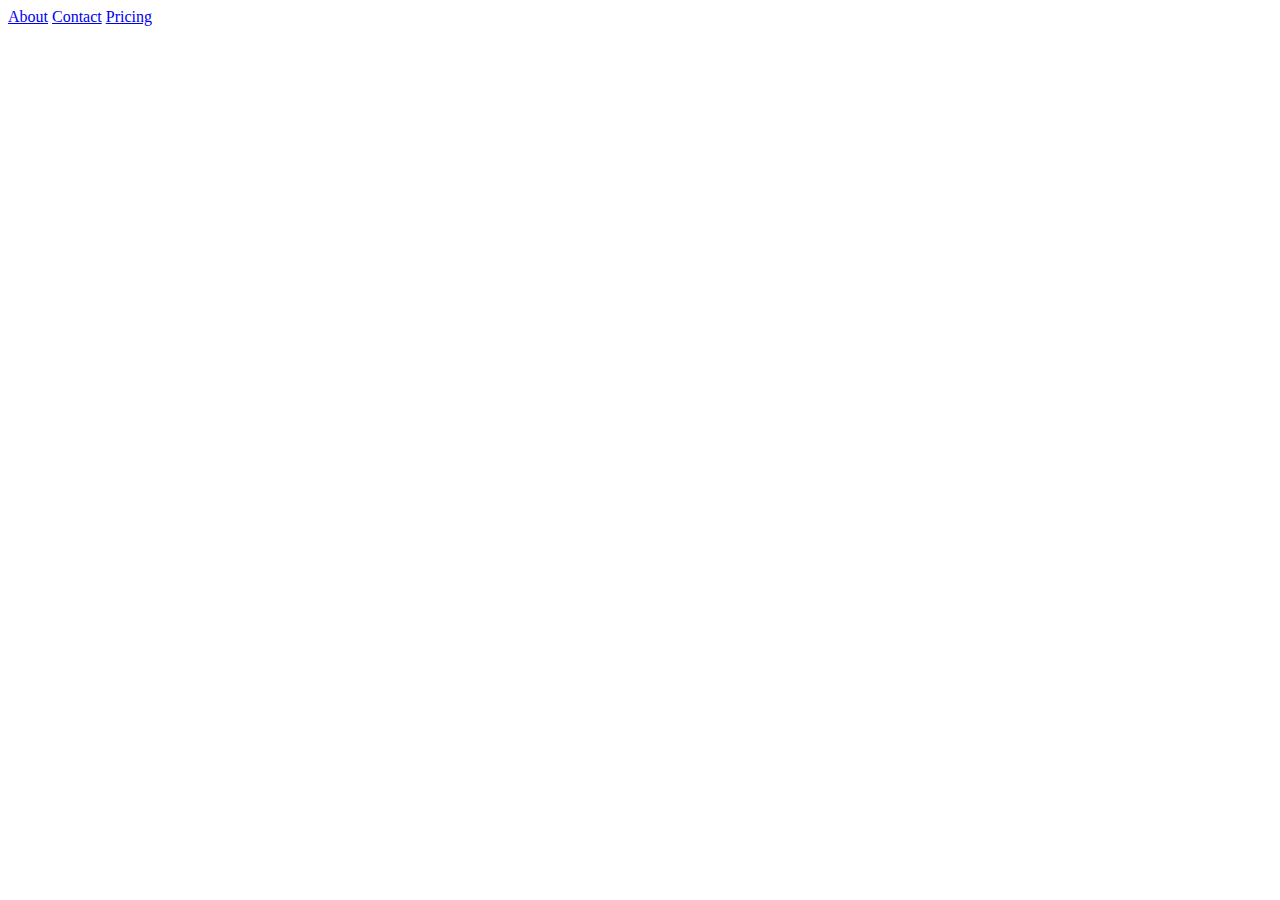
==== index.html @ e36d7841 "Create index.html" ====
<!DOCTYPE html>
<html lang="en">
<head>
</head>
<body>
  <nav>
    <a href="starter-code/about.html" >About</a>
    <a href="starter-code/contact.html" >Contact</a>
    <a href="starter-code/pricing.html" >Pricing</a>
   
  </nav>
  </body></html>
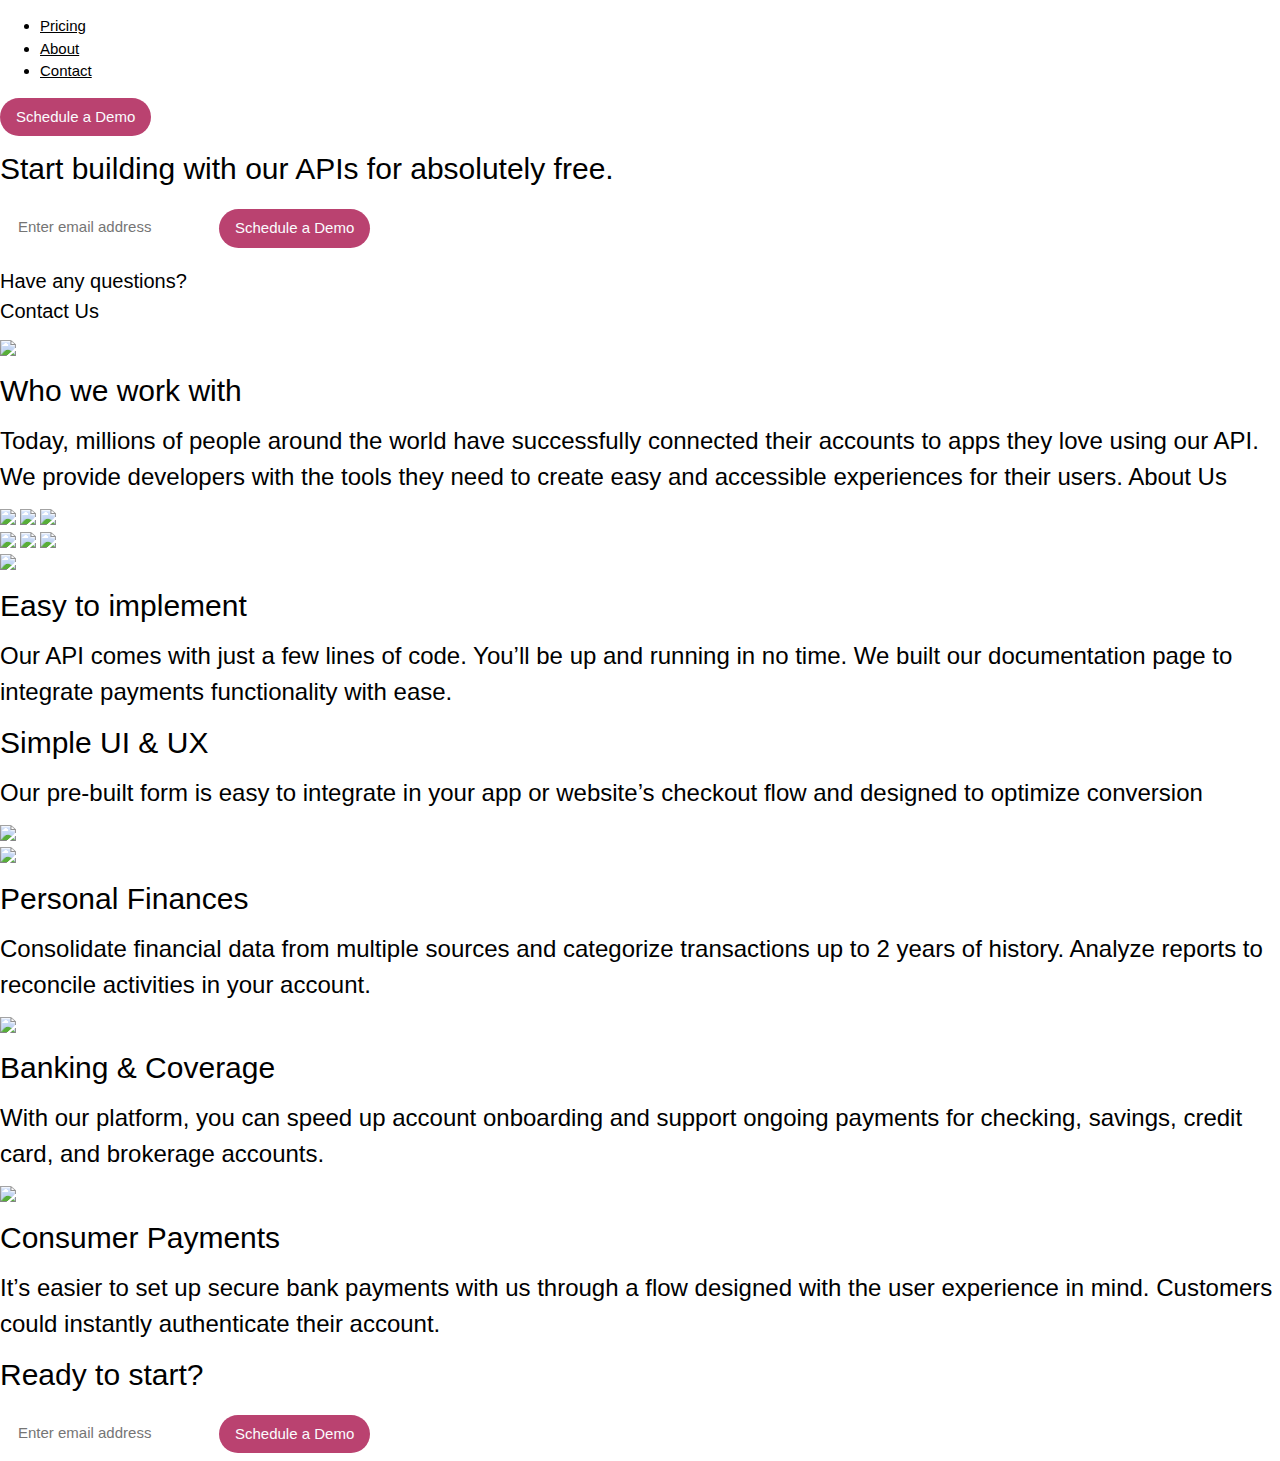
==== commit 3f63e62e: "Add files via upload" ====
--- a/index.html
+++ b/index.html
@@ -1,12 +1,417 @@
 <!DOCTYPE html>
 <html lang="en">
-<head>
-</head>
-<body>
-  <nav>
-    <a href="starter-code/about.html" >About</a>
-    <a href="starter-code/contact.html" >Contact</a>
-    <a href="starter-code/pricing.html" >Pricing</a>
-   
-  </nav>
-  </body></html>
+  <head>
+    <meta charset="UTF-8" />
+    <meta name="viewport" content="width=device-width, initial-scale=1.0" />
+
+    <link
+      rel="icon"
+      type="image/png"
+      sizes="32x32"
+      href="./assets/favicon-32x32.png"
+    />
+    <link rel="stylesheet" href="./starter-code/css/hompage/style.css" />
+    <link href="https://fonts.googleapis.com/css2?family=Public+Sans&display=swap" rel="stylesheet">
+    <link href="https://fonts.googleapis.com/css2?family=DM+Serif+Display&display=swap" rel="stylesheet">
+    <link href="https://www.w3schools.com/w3css/4/w3.css" rel="stylesheet"> 
+    <title>Frontend Mentor | PayAPI Website Challenge</title>
+  </head>
+
+  <body>
+    <header>
+      <div class="content">
+        <div class="logo">
+          <nav class="desktop logo">
+            <ul>
+             
+              <li><a href="./starter-code/pricing.html"> Pricing </a></li>
+              <li><a href="./starter-code/about.html"> About </a></li>
+              <li><a href="./starter-code/contact.html"> Contact </a></li>
+            </ul>
+          </nav>
+          <!--
+          <nav class="mobile">
+            <ul>
+              <li><img src="./assets/shared/desktop/logo.svg" alt="" /></li>
+              <li><a href="#"> Pricing </a></li>
+              <li><a href="#"> About </a></li>
+              <li><a href="#"> Contact </a></li>
+            </ul>
+          </nav>  -->
+        </div>
+
+        <div class="w3-cell">
+          <button  class="w3-btn w3-round-xxlarge pricing-schedule-button" type="submit">
+            Schedule a Demo</button></div>
+      </div>
+    </header>
+
+    <div class="main-content">
+      <!-- Start -->
+      <div id="start">
+        <div class="feature">
+          <div class="left">
+            <div class="content">
+              
+              <h2>Start building with our APIs for absolutely free.</h2>
+
+
+              <head>
+                <link href="https://www.w3schools.com/w3css/4/w3.css" rel="stylesheet"> 
+                <style>
+            .pricing-schedule-input{
+              border-style: none;
+              
+            }
+            .pricing-schedule-form{
+              background-color: #fff;
+              width: fit-content;
+            }
+            .pricing-schedule-button{
+             background-color: #ba4270;
+             color:#fbfcfe
+            }
+                </style> 
+            </head>
+            <div class="w3-container  w3-padding">
+                <form onsubmit="event.preventDefault()" class="pricing-schedule-form  w3-cell-row w3-round-xxlarge">
+                  <div class="w3-cell">
+               <input class="w3-round-xxlarge pricing-schedule-input" 
+               placeholder="Enter email address" required> </div>
+               <div class="w3-cell">
+               <button  class="w3-btn w3-round-xxlarge pricing-schedule-button" type="submit">
+                 Schedule a Demo</button></div>
+              </form>
+            </div>
+              
+
+             
+
+              <h3> 
+              </h3>
+              <h4>Have any questions? <br> Contact Us</h4>
+            </div>
+          </div>
+        </div>
+
+        <div class="feature">
+          <div class="center">
+          
+            <div class="image-container">
+              <img  src="./assets/home/desktop/illustration-phone-mockup.svg"
+              />
+            </div>
+         
+          </div>
+        </div>
+      </div>
+
+
+
+      <!-- Companies Section -->
+      <div id="companies">
+        <div class="company left">
+          <div class="text-container">
+          <h2>Who we work with</h2>
+          <h3>
+            Today, millions of people around the world have successfully
+            connected their accounts to apps they love using our API. We provide
+            developers with the tools they need to create easy and accessible
+            experiences for their users. About Us
+          </h3>
+        </div>
+        </div>
+
+      
+
+          <div class="company center">
+            <div class="image-container"></div>
+
+            <div class="group">
+            <img src="./assets/shared/desktop/tesla.svg" />
+            <img src="./assets/shared/desktop/microsoft.svg" />
+            <img src="./assets/shared/desktop/hewlett-packard.svg" />
+          </div>
+            <div class="group">
+            <img src="./assets/shared/desktop/oracle.svg" />
+            <img src="./assets/shared/desktop/google.svg" />
+            <img src="./assets/shared/desktop/nvidia.svg" />
+          </div>
+          </div>
+          </div>
+
+
+        </div>
+      </div>   
+
+      <!-- Implement -->
+      <div id="implement">
+        <div class="section">
+          <div class="image-container">
+            <div class="center">
+              <img src="./assets/home/desktop/illustration-easy-to-implement.svg"
+              />
+            </div>
+          </div>
+        </div>
+
+        <div class="section">
+          <div class="left">
+           
+              <h2>Easy to implement</h2>
+              <h3>
+                Our API comes with just a few lines of code. You’ll be up and
+                running in no time. We built our documentation page to integrate
+                payments functionality with ease.
+              </h3>
+            
+          </div>
+        </div>
+      </div>
+
+      <!-- UI and UX -->
+      <div id="userInterface">
+        <div class="sections">
+          
+            <div class="text left">
+              <h2>Simple UI & UX</h2>
+              <h3>
+                Our pre-built form is easy to integrate in your app or website’s
+                checkout flow and designed to optimize conversion
+              </h3>
+            
+          </div>
+        </div>
+
+        <div class="sections">
+          <div class="image-container">
+            <div class="center">
+              <img
+                
+                src="./assets/home/desktop/illustration-simple-ui.svg"
+              />
+            </div>
+          </div>
+        </div>
+      </div>
+
+      <!-- Cards -->
+      <div id="cards">
+        <div class="card">
+          <div class="center">
+            <div class="image-container">
+              <img src="./assets/home/desktop/icon-personal-finances.svg" />
+            </div>
+            <div class="content">
+              <h2>Personal Finances</h2>
+              <h3>
+                Consolidate financial data from multiple sources and categorize
+                transactions up to 2 years of history. Analyze reports to
+                reconcile activities in your account.
+              </h3>
+            </div>
+          </div>
+        </div>
+
+        <div class="card">
+          <div class="center">
+            <div class="image-container">
+              <img src="./assets/home/desktop/icon-banking-and-coverage.svg" />
+            </div>
+            <div class="content">
+              <h2>Banking & Coverage</h2>
+              <h3>
+                With our platform, you can speed up account onboarding and
+                support ongoing payments for checking, savings, credit card, and
+                brokerage accounts.
+              </h3>
+            </div>
+          </div>
+        </div>
+
+        <div class="card">
+          <div class="center">
+            <div class="image-container">
+              <img src="./assets/home/desktop/icon-consumer-payments.svg" />
+            </div>
+          </div>
+          <div class="content">
+            <h2>Consumer Payments</h2>
+            <h3>
+              It’s easier to set up secure bank payments with us through a flow
+              designed with the user experience in mind. Customers could
+              instantly authenticate their account.
+            </h3>
+          </div>
+        </div>
+      </div>
+<!-- Ready to Start -->
+      <div id="ready">
+        <div class="cardss">
+          <div class="center">
+            <div class="content">
+              <h2>Ready to start?</h2>
+            </div>
+          </div>
+        </div>
+
+        <div class="cardss">
+          <div class="center">
+            <div class="content">
+             
+              
+                
+                
+            
+            <div class="w3-container  w3-padding">
+                <form onsubmit="event.preventDefault()" class="pricing-schedule-form  w3-cell-row w3-round-xxlarge">
+                  <div class="w3-cell">
+               <input class="w3-round-xxlarge pricing-schedule-input" 
+               placeholder="Enter email address" required> </div>
+               <div class="w3-cell">
+               <button  class="w3-btn w3-round-xxlarge pricing-schedule-button" type="submit">
+                 Schedule a Demo</button></div>
+              </form>
+            </div>
+
+              
+            </div>
+          </div>
+        </div>
+      </div>
+
+      <!-- Footer 
+      <footer>
+        <div class="lastnote">
+          <div class="logo">
+              <nav>
+              <ul>
+                <li><img src="./assets/shared/desktop/logo.svg" alt="" /></li>
+                <li><a href=""> Pricing </a></li>
+                <li><a href=""> About </a></li>
+                <li><a href=""> Contact </a></li>
+              </ul>
+            </nav>
+            </div>
+            
+
+            <div class="logo right">
+              <div class="logos">
+              <nav>
+              <ul>
+                <li><img src="./assets/shared/desktop/icons8-facebook (1).svg" alt="" /></li>
+                <li><img src="./assets/shared/desktop/icons8-twitter.svg" alt="" /></li>
+                <li><img src="./assets/shared/desktop/icons8-linkedin-48.png" alt="" /></li>
+              </ul>
+            </nav>
+          </div>
+            </div>
+
+
+
+
+
+            
+
+          </div>
+
+        
+          
+      </footer>  -->
+    </div>
+
+    <!--
+    Start building with our APIs for absolutely free.
+    Enter email address 
+    Schedule a Demo
+    Have any questions? Contact Us
+
+    Who we work with
+    Today, millions of people around the world have successfully connected 
+    their accounts to apps they love using our API. We provide developers 
+    with the tools they need to create easy and accessible experiences 
+    for their users.
+    About Us
+
+    Easy to implement
+    Our API comes with just a few lines of code. You’ll be up and running in 
+    no time. We built our documentation page to integrate payments functionality 
+    with ease.
+
+    Simple UI & UX
+    Our pre-built form is easy to integrate in your app or website’s checkout 
+    flow and designed to optimize conversion.
+
+    Personal Finances
+    Consolidate financial data from multiple sources and categorize transactions up to
+    2 years of history. Analyze reports to reconcile activities in your account.
+
+    Banking & Coverage
+    With our platform, you can speed up account onboarding and support ongoing payments 
+    for checking, savings, credit card, and brokerage accounts.
+
+    Consumer Payments
+    It’s easier to set up secure bank payments with us through a flow designed with the 
+    user experience in mind. Customers could instantly authenticate their account.
+
+    Ready to start? 
+    Enter email address 
+    Schedule a Demo
+
+    Pricing
+    About
+    Contact
+-->
+  </body>
+
+
+  <!--
+  <foot>
+    <div class="footer">
+      <div class="f-foot">
+        <svg width="135" height="38" xmlns="http://www.w3.org/2000/svg">
+        <a>
+          <g fill="white" fill-rule="evenodd">
+              <path d="M50.544 33.934v-7.84h.064a5.36 5.36 0 002.128 1.84c.864.416 1.808.624 2.832.624 1.216 0 2.277-.235 3.184-.704a6.738 6.738 0 002.272-1.888 8.147 8.147 0 001.36-2.72 11.37 11.37 0 00.448-3.2c0-1.173-.15-2.299-.448-3.376-.299-1.077-.757-2.021-1.376-2.832a6.937 6.937 0 00-2.336-1.952c-.939-.49-2.059-.736-3.36-.736-1.024 0-1.963.203-2.816.608-.853.405-1.557 1.056-2.112 1.952h-.064v-2.112H46v22.336h4.544zm3.808-8.768c-.725 0-1.344-.15-1.856-.448a3.595 3.595 0 01-1.232-1.168 5.044 5.044 0 01-.672-1.68 9.192 9.192 0 01-.208-1.952c0-.683.064-1.344.192-1.984a4.98 4.98 0 01.656-1.696c.31-.49.715-.89 1.216-1.2.501-.31 1.125-.464 1.872-.464.725 0 1.339.155 1.84.464.501.31.912.715 1.232 1.216.32.501.55 1.072.688 1.712.139.64.208 1.29.208 1.952 0 .661-.064 1.312-.192 1.952-.128.64-.347 1.2-.656 1.68-.31.48-.715.87-1.216 1.168-.501.299-1.125.448-1.872.448zm15.882 3.392c1.024 0 2.027-.15 3.008-.448a5.921 5.921 0 002.56-1.568 6.52 6.52 0 00.32 1.6h4.608c-.213-.341-.363-.853-.448-1.536a17.288 17.288 0 01-.128-2.144v-8.608c0-1.003-.224-1.808-.672-2.416a4.603 4.603 0 00-1.728-1.424 7.733 7.733 0 00-2.336-.688 18.543 18.543 0 00-2.528-.176c-.917 0-1.83.09-2.736.272a7.809 7.809 0 00-2.448.912 5.448 5.448 0 00-1.792 1.696c-.47.704-.736 1.59-.8 2.656h4.544c.085-.896.384-1.536.896-1.92.512-.384 1.216-.576 2.112-.576.405 0 .784.027 1.136.08.352.053.661.16.928.32s.48.384.64.672c.16.288.24.677.24 1.168.021.47-.117.827-.416 1.072-.299.245-.704.432-1.216.56-.512.128-1.099.224-1.76.288-.661.064-1.333.15-2.016.256-.683.107-1.36.25-2.032.432a5.735 5.735 0 00-1.792.816c-.523.363-.95.848-1.28 1.456-.33.608-.496 1.381-.496 2.32 0 .853.144 1.59.432 2.208a4.17 4.17 0 001.2 1.536c.512.405 1.11.704 1.792.896a8.127 8.127 0 002.208.288zm1.696-3.008c-.363 0-.715-.032-1.056-.096a2.566 2.566 0 01-.896-.336 1.717 1.717 0 01-.608-.656c-.15-.277-.224-.619-.224-1.024 0-.427.075-.779.224-1.056.15-.277.347-.507.592-.688a2.98 2.98 0 01.864-.432c.33-.107.667-.192 1.008-.256.363-.064.725-.117 1.088-.16.363-.043.71-.096 1.04-.16.33-.064.64-.144.928-.24.288-.096.528-.23.72-.4v1.696c0 .256-.027.597-.08 1.024a3.428 3.428 0 01-.432 1.264c-.235.416-.597.773-1.088 1.072-.49.299-1.184.448-2.08.448zm13.962 8.384c1.557 0 2.773-.288 3.648-.864.874-.576 1.557-1.536 2.048-2.88L98.5 11.598h-4.704L90.18 22.926h-.064l-3.744-11.328H81.54l5.792 15.52c.128.32.192.661.192 1.024 0 .49-.144.939-.432 1.344-.288.405-.731.64-1.328.704-.448.021-.896.01-1.344-.032-.448-.043-.886-.085-1.312-.128v3.744c.469.043.933.08 1.392.112.458.032.922.048 1.392.048zm18.698-5.408c.789 0 1.514-.096 2.176-.288a6.581 6.581 0 001.776-.8c.522-.341.965-.73 1.328-1.168.362-.437.64-.901.832-1.392h.064v.864c0 .341.026.656.08.944.053.288.154.539.304.752.149.213.368.384.656.512.288.128.677.192 1.168.192.34 0 .672-.043.992-.128V26.99a5.835 5.835 0 01-.896.096c-.278 0-.491-.059-.64-.176a.961.961 0 01-.32-.464 2.357 2.357 0 01-.112-.64c-.011-.235-.016-.47-.016-.704v-9.568c0-1.259-.454-2.277-1.36-3.056-.907-.779-2.352-1.168-4.336-1.168-1.984 0-3.515.453-4.592 1.36-1.078.907-1.66 2.267-1.744 4.08h1.216c.085-1.472.58-2.57 1.488-3.296.906-.725 2.096-1.088 3.568-1.088.832 0 1.536.085 2.112.256.576.17 1.045.405 1.408.704.362.299.629.64.8 1.024.17.384.256.8.256 1.248 0 .576-.032 1.056-.096 1.44a1.64 1.64 0 01-.48.944c-.256.245-.635.437-1.136.576-.502.139-1.19.24-2.064.304l-1.888.16c-.662.064-1.35.17-2.064.32-.715.15-1.366.4-1.952.752a4.367 4.367 0 00-1.456 1.44c-.384.608-.576 1.392-.576 2.352 0 1.579.48 2.747 1.44 3.504.96.757 2.314 1.136 4.064 1.136zm.032-1.056c-1.344 0-2.4-.293-3.168-.88-.768-.587-1.152-1.488-1.152-2.704 0-.768.149-1.392.448-1.872.298-.48.688-.859 1.168-1.136a5.213 5.213 0 011.616-.592 20.778 20.778 0 011.792-.272l2.048-.192a16.93 16.93 0 002.032-.288c.608-.128 1.06-.373 1.36-.736v3.072c0 .213-.06.624-.176 1.232-.118.608-.39 1.237-.816 1.888-.427.65-1.046 1.227-1.856 1.728-.811.501-1.91.752-3.296.752zm12.49 6.56v-9.312h.063c.491 1.344 1.27 2.315 2.336 2.912 1.067.597 2.283.896 3.648.896 1.26 0 2.352-.213 3.28-.64a6.254 6.254 0 002.304-1.776c.608-.757 1.062-1.659 1.36-2.704.3-1.045.448-2.197.448-3.456 0-1.152-.149-2.25-.448-3.296-.298-1.045-.752-1.963-1.36-2.752a6.651 6.651 0 00-2.304-1.888c-.928-.47-2.02-.704-3.28-.704-.896 0-1.69.139-2.384.416a6.39 6.39 0 00-1.776 1.04c-.49.416-.885.87-1.184 1.36-.298.49-.512.939-.64 1.344h-.064v-3.776h-1.216V34.03h1.216zm6.047-6.56c-1.152 0-2.117-.208-2.896-.624a5.008 5.008 0 01-1.856-1.664c-.458-.693-.784-1.493-.976-2.4a13.637 13.637 0 01-.288-2.832c0-.981.107-1.925.32-2.832a7.152 7.152 0 011.04-2.416 5.407 5.407 0 011.872-1.696c.768-.427 1.696-.64 2.784-.64 1.11 0 2.054.219 2.832.656a5.599 5.599 0 011.904 1.728c.491.715.854 1.525 1.088 2.432.235.907.352 1.83.352 2.768 0 1.024-.122 1.99-.368 2.896-.245.907-.618 1.701-1.12 2.384a5.487 5.487 0 01-1.92 1.632c-.778.405-1.7.608-2.768.608zm11.498-18.88V5.294h-1.216V8.59h1.216zm0 19.552V11.694h-1.216v16.448h1.216z" fill-rule="nonzero"/><g><circle transform="rotate(45 19.142 5)" cx="19.142" cy="5" r="3"/><circle transform="rotate(45 26.213 12.071)" cx="26.213" cy="12.071" r="3"/><circle transform="rotate(45 33.284 19.142)" cx="33.284" cy="19.142" r="3"/><circle transform="rotate(45 12.071 12.071)" cx="12.071" cy="12.071" r="3"/>
+                <circle opacity=".5" transform="rotate(45 19.142 19.142)" cx="19.142" cy="19.142" r="3"/>
+                <circle opacity=".5" transform="rotate(45 26.213 26.213)" cx="26.213" cy="26.213" r="3"/>
+                <circle transform="rotate(45 5 19.142)" cx="5" cy="19.142" r="3"/>
+                <circle opacity=".5" transform="rotate(45 12.071 26.213)" cx="12.071" cy="26.213" r="3"/>
+                <circle opacity=".25" transform="rotate(45 19.142 33.284)" cx="19.142" cy="33.284" r="3"/>
+          </g></g>
+        </a>
+      </svg>
+        <div>
+            <ul>
+              <li><a href="">Pricing</a></li> 
+              <li><a href="">About</a></li>
+              <li><a href="">Contact</a></li>
+            </ul>
+        </div>
+      </div>
+      
+        
+        <div class="f-footSvg">
+            <svg width="24" height="24" xmlns="http://www.w3.org/2000/svg">
+              <a href="">
+              <path d="M22.675 0H1.325C.593 0 0 .593 0 1.325v21.351C0 23.407.593 24 1.325 24H12.82v-9.294H9.692v-3.622h3.128V8.413c0-3.1 1.893-4.788 4.659-4.788 1.325 0 2.463.099 2.795.143v3.24l-1.918.001c-1.504 0-1.795.715-1.795 1.763v2.313h3.587l-.467 3.622h-3.12V24h6.116c.73 0 1.323-.593 1.323-1.325V1.325C24 .593 23.407 0 22.675 0z" fill="#FBFCFE" fill-rule="nonzero"/>
+              </a>
+            </svg>
+            <svg width="24" height="20" xmlns="http://www.w3.org/2000/svg">
+              <a href="">
+              <path d="M24 2.557a9.83 9.83 0 01-2.828.775A4.932 4.932 0 0023.337.608a9.864 9.864 0 01-3.127 1.195A4.916 4.916 0 0016.616.248c-3.179 0-5.515 2.966-4.797 6.045A13.978 13.978 0 011.671 1.149a4.93 4.93 0 001.523 6.574 4.903 4.903 0 01-2.229-.616c-.054 2.281 1.581 4.415 3.949 4.89a4.935 4.935 0 01-2.224.084 4.928 4.928 0 004.6 3.419A9.9 9.9 0 010 17.54a13.94 13.94 0 007.548 2.212c9.142 0 14.307-7.721 13.995-14.646A10.025 10.025 0 0024 2.557z" fill="#FBFCFE" fill-rule="nonzero"/>
+              </a>
+            </svg>
+            <svg width="24" height="24" xmlns="http://www.w3.org/2000/svg">
+              <a href="">
+              <path d="M21.6 0H2.4C1.08 0 0 1.08 0 2.4v19.2C0 22.92 1.08 24 2.4 24h19.2c1.32 0 2.4-1.08 2.4-2.4V2.4C24 1.08 22.92 0 21.6 0zM7.2 20.4H3.6V9.6h3.6v10.8zM5.4 7.56c-1.2 0-2.16-.96-2.16-2.16 0-1.2.96-2.16 2.16-2.16 1.2 0 2.16.96 2.16 2.16 0 1.2-.96 2.16-2.16 2.16zm15 12.84h-3.6v-6.36c0-.96-.84-1.8-1.8-1.8-.96 0-1.8.84-1.8 1.8v6.36H9.6V9.6h3.6v1.44c.6-.96 1.92-1.68 3-1.68 2.28 0 4.2 1.92 4.2 4.2v6.84z" fill="#FFF" fill-rule="nonzero"/>
+              </a>
+            </svg>
+        </div>       
+    </div>
+</foot>     
+
+-->
+
+
+</html>
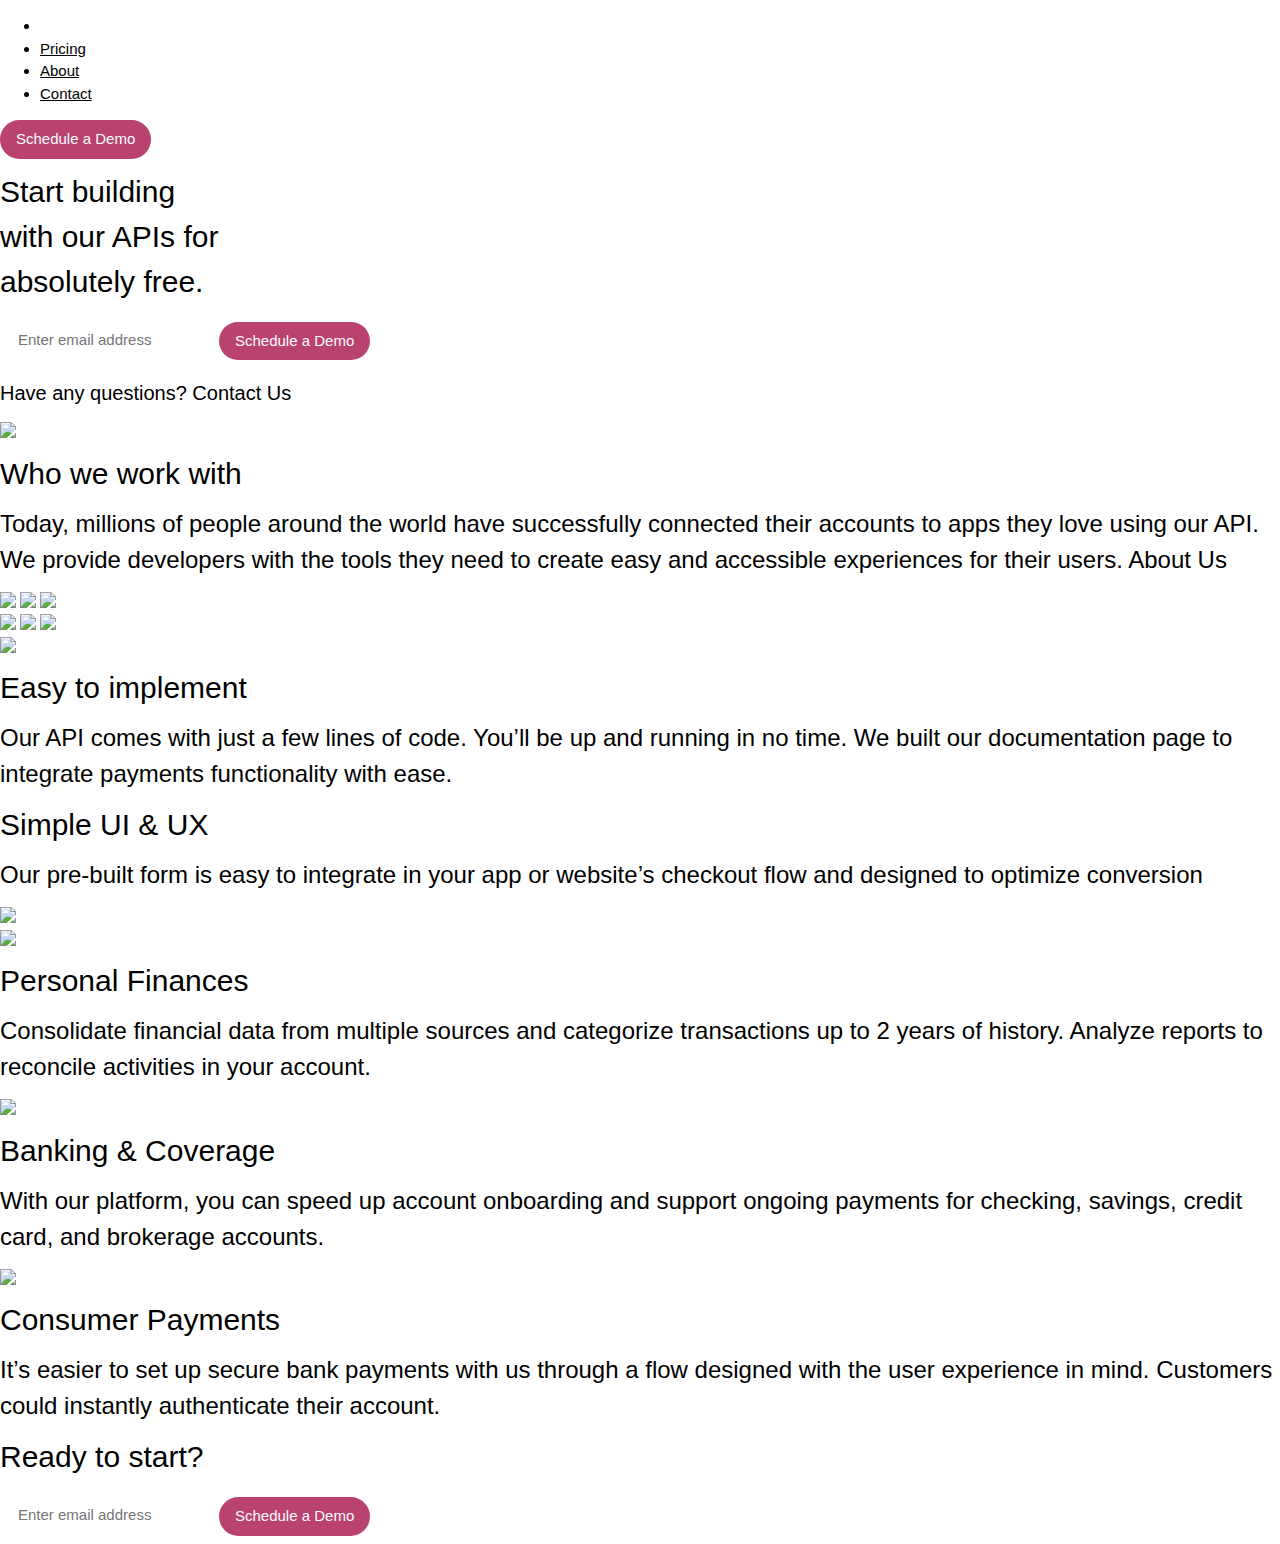
==== commit 5041c5ad: "Update index.html" ====
--- a/index.html
+++ b/index.html
@@ -10,11 +10,43 @@
       sizes="32x32"
       href="./assets/favicon-32x32.png"
     />
-    <link rel="stylesheet" href="./starter-code/css/hompage/style.css" />
+    <link rel="stylesheet" href="./assets/style.css" />
     <link href="https://fonts.googleapis.com/css2?family=Public+Sans&display=swap" rel="stylesheet">
     <link href="https://fonts.googleapis.com/css2?family=DM+Serif+Display&display=swap" rel="stylesheet">
     <link href="https://www.w3schools.com/w3css/4/w3.css" rel="stylesheet"> 
+
+
+    <link rel="preconnect" href="https://fonts.googleapis.com">
+    <link rel="preconnect" href="https://fonts.gstatic.com" crossorigin>
+    <link href="https://fonts.googleapis.com/css2?family=Cabin+Condensed&family=DM+Serif+Display&family=PT+Sans&family=Public+Sans:wght@200;400&display=swap" rel="stylesheet">
+    
+    
+    
+    
+    
+
     <title>Frontend Mentor | PayAPI Website Challenge</title>
+
+
+
+    
+      <link href="https://www.w3schools.com/w3css/4/w3.css" rel="stylesheet"> 
+      <style>
+  .pricing-schedule-input{
+    border-style: none;
+    
+  }
+  .pricing-schedule-form{
+    background-color: #fff;
+    width: fit-content;
+  }
+  .pricing-schedule-button{
+   background-color: #ba4270;
+   color:#fbfcfe
+  }
+      </style> 
+  
+
   </head>
 
   <body>
@@ -23,12 +55,13 @@
         <div class="logo">
           <nav class="desktop logo">
             <ul>
-             
-              <li><a href="./starter-code/pricing.html"> Pricing </a></li>
-              <li><a href="./starter-code/about.html"> About </a></li>
-              <li><a href="./starter-code/contact.html"> Contact </a></li>
+              <li><img src="./assets/shared/desktop/logo.svg"  alt="" /></li>
+              <li><a href="#"> Pricing </a></li>
+              <li><a href="#"> About </a></li>
+              <li><a href="#"> Contact </a></li>
             </ul>
           </nav>
+          
           <!--
           <nav class="mobile">
             <ul>
@@ -53,26 +86,10 @@
           <div class="left">
             <div class="content">
               
-              <h2>Start building with our APIs for absolutely free.</h2>
-
-
-              <head>
-                <link href="https://www.w3schools.com/w3css/4/w3.css" rel="stylesheet"> 
-                <style>
-            .pricing-schedule-input{
-              border-style: none;
+              <h2>Start building <br> with our APIs for <br> absolutely free.</h2>
+
+
               
-            }
-            .pricing-schedule-form{
-              background-color: #fff;
-              width: fit-content;
-            }
-            .pricing-schedule-button{
-             background-color: #ba4270;
-             color:#fbfcfe
-            }
-                </style> 
-            </head>
             <div class="w3-container  w3-padding">
                 <form onsubmit="event.preventDefault()" class="pricing-schedule-form  w3-cell-row w3-round-xxlarge">
                   <div class="w3-cell">
@@ -84,12 +101,7 @@
               </form>
             </div>
               
-
-             
-
-              <h3> 
-              </h3>
-              <h4>Have any questions? <br> Contact Us</h4>
+              <h4>Have any questions? Contact Us</h4>
             </div>
           </div>
         </div>
@@ -119,6 +131,9 @@
             developers with the tools they need to create easy and accessible
             experiences for their users. About Us
           </h3>
+          <div>
+          
+        </div>
         </div>
         </div>
 
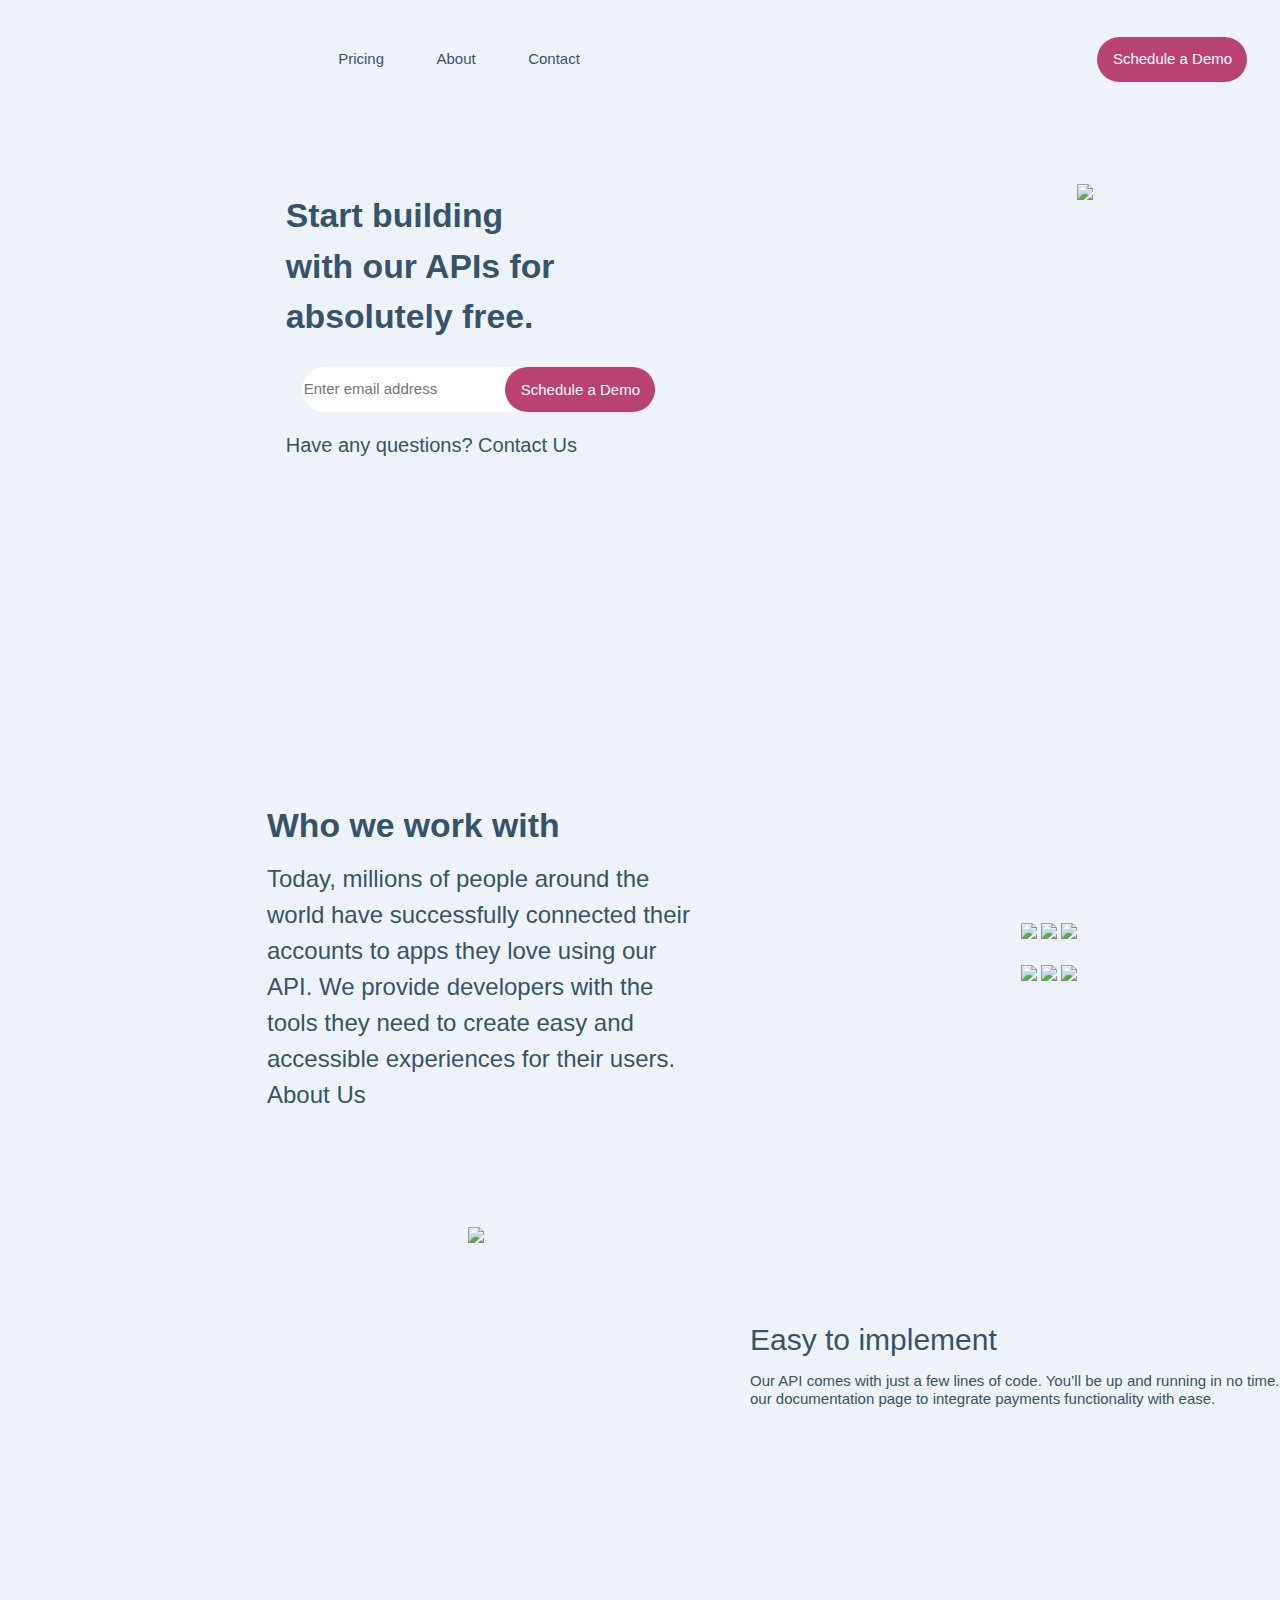
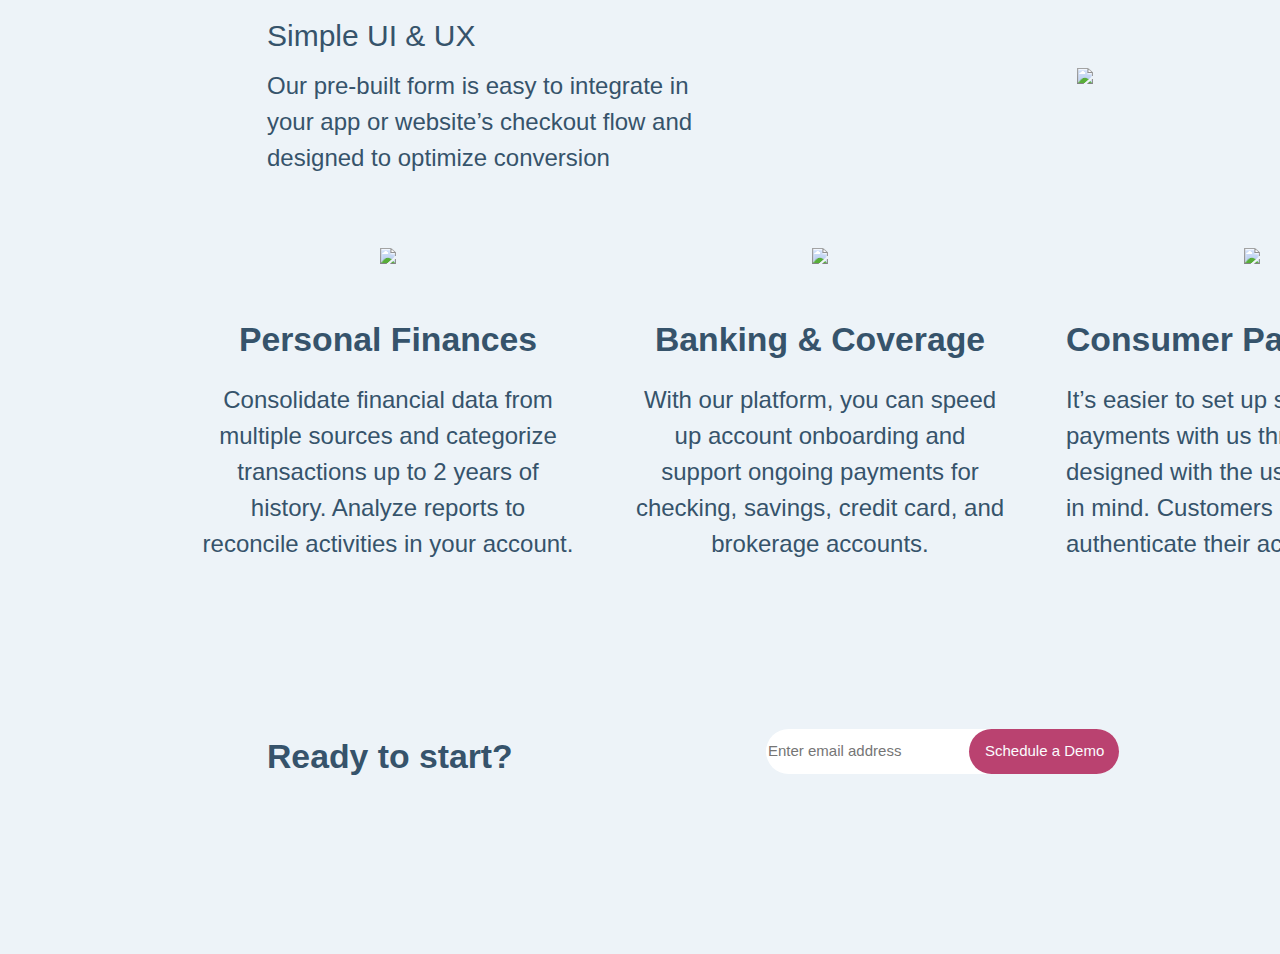
==== commit 887906d1: "Update index.html" ====
--- a/index.html
+++ b/index.html
@@ -8,9 +8,9 @@
       rel="icon"
       type="image/png"
       sizes="32x32"
-      href="./assets/favicon-32x32.png"
+      href="./starter-code/assets/favicon-32x32.png"
     />
-    <link rel="stylesheet" href="./assets/style.css" />
+    <link rel="stylesheet" href="./starter-code/assets/style.css" />
     <link href="https://fonts.googleapis.com/css2?family=Public+Sans&display=swap" rel="stylesheet">
     <link href="https://fonts.googleapis.com/css2?family=DM+Serif+Display&display=swap" rel="stylesheet">
     <link href="https://www.w3schools.com/w3css/4/w3.css" rel="stylesheet"> 
--- a/starter-code/assets/style.css
+++ b/starter-code/assets/style.css
@@ -0,0 +1,454 @@
+html {
+  font-family: "DM Serif Display", "Public Sans", sans-serif;
+  font-size: 16px;
+
+  overflow-x: hidden;
+  /* new */
+  height: fit-content;
+  width: 1440px;
+  /* left: -457px;
+  top: -1575px;  */
+  border-radius: 0px;
+}
+
+body {
+  background-color: #edf3f8;
+  color: #36536b;
+  margin: 0;
+}
+
+.main-content {
+  position: relative;
+}
+
+.center {
+  text-align: center;
+}
+
+.left {
+  text-align: left;
+}
+
+.right {
+  text-align: right;
+}
+
+button {
+  background-color: hsl(333, 58%, 45%);
+  color: white;
+  border-radius: 35%;
+  height: 45px;
+  width: 150px;
+  margin-right: 150px;
+}
+
+/* Header */
+
+header {
+  position: relative;
+
+  width: 100%;
+
+  background-color: #edf3f8;
+  color: #36536b;
+
+  /* new */
+  height: 90px;
+  width: 1110px;
+  left: 165px;
+  top: 5px;
+  border-radius: 0px;
+}
+
+header .content {
+  display: flex;
+  align-items: center;
+  padding: 1.875rem;
+  left: 165px;
+}
+
+header .logo {
+  flex: 1;
+}
+
+header nav ul {
+  display: flex;
+  list-style: none;
+}
+
+nav li {
+  padding-left: 3.5rem;
+}
+
+nav a {
+  vertical-align: bottom;
+  /* line-height: 1.6; */
+  font-size: 1rem;
+  padding-top: 150px;
+  text-decoration: none;
+  /* margin-top: 100px; */
+}
+
+header .icon {
+  width: 1rem;
+  padding-left: 0.75rem;
+}
+
+/* Start Section */
+
+#start {
+  display: flex;
+  justify-content: space-between;
+  padding: 4rem 5%;
+  background-color: #edf3f8;
+  color: #36536b;
+  margin-left: 165px;
+  height: 600px;
+}
+
+.start img {
+  width: 263px;
+  height: 500px;
+}
+
+.feature {
+  flex: 1;
+  padding: 2rem;
+  margin: 0px 1.25rem;
+  background-color: #edf3f8;
+  color: #36536b;
+}
+
+.feature .image-container {
+  width: 90%;
+  /* height: 65%; */
+  margin: 0 auto;
+}
+
+/*
+.feature .content {
+height: 345px;
+width: 546px;
+left: 165px;
+top: 260px;
+border-radius: 0px;
+} */
+
+.feature h2 {
+  padding-bottom: 0.5rem;
+  font-size: 2.25rem;
+  font-weight: bold;
+  color: #36536b;
+}
+
+/* companies */
+#companies {
+  display: flex;
+  justify-content: space-evenly;
+  padding: 4rem 5%;
+  align-items: center;
+  width: 100%;
+
+  /*
+  height: 472px;
+  width: 1440px;
+  left: 0px;
+
+   
+  border-radius: 0px;
+
+
+  
+top: 737px;
+*/
+}
+
+.company {
+  flex: 1;
+  padding: 2rem;
+  /*  margin: 200px 1.25rem; */
+  margin-top: 10px;
+
+  width: 100%;
+}
+
+.company .image-container {
+  /*  width: 90%;
+    height: 65%; */
+  /* margin: 0 auto; */
+
+  margin-top: -10px;
+  display: flex;
+  justify-content: space-between;
+}
+
+.company h2{
+    font-size: 2.25rem;
+  font-weight: bold;
+}
+
+.group {
+  flex-direction: column;
+  margin-right: 30px;
+  margin-left: 40px;
+  padding: 10px;
+}
+.company .text-container {
+  margin-left: 165px;
+}
+
+/* Implement */
+#implement {
+  display: flex;
+  justify-content: space-between;
+  padding: 4rem 5%;
+  align-items: center;
+  /*new*/
+  height: 300px;
+
+  top: 50px;
+  width: 100%;
+}
+
+.section {
+  flex: 1;
+  padding: 2rem;
+  margin: 0px 0px;
+}
+
+.section .image-container {
+  width: 100%;
+  height: 280px;
+  margin-left: 80px;
+}
+
+.section h3 {
+  font-size: 1rem;
+  line-height: 1.2;
+  font-weight: 300px;
+  color: #36536b;
+}
+
+/* UI and UX */
+#userInterface {
+  display: flex;
+  justify-content: space-between;
+  padding: 4rem 5%;
+  align-items: center;
+  margin-left: 165px;
+}
+
+.sections {
+  flex: 1;
+  padding: 2rem;
+  margin: 0px 0px;
+}
+
+.sections .image-container {
+  width: 100%;
+  height: 20%;
+  margin: 0 auto;
+}
+
+.text {
+  height: 136px;
+  width: 445px;
+  left: 165px;
+  top: 1975px;
+  border-radius: 0px;
+}
+
+/* Cards Section */
+
+#cards {
+  display: flex;
+  justify-content: space-between;
+  padding: 4rem 5%;
+  align-items: center;
+  height: 350px;
+  margin-left: 100px;
+  width: 100%;
+}
+
+.card {
+  flex: 1;
+  padding: 2rem;
+  margin: 0px 0px;
+
+  height: 400px;
+  width: 100px;
+}
+
+.card .image-container {
+  width: 100%;
+  height: 20%;
+  margin: 0 auto;
+}
+
+.card .content {
+  padding: 2.5rem 0;
+}
+
+.card h2 {
+  padding-bottom: 0.5rem;
+  font-size: 2.25rem;
+  font-weight: bold;
+  color: #36536b;
+}
+
+/* Ready to start */
+#ready {
+  display: flex;
+  justify-content: space-between;
+  padding: 4rem 5%;
+
+  margin-bottom: 0px;
+
+  /* new */
+  height: 56px;
+  width: 1110px;
+  margin-left: 165px;
+  margin-top: 0px;
+  border-radius: 0px;
+}
+
+.cardss {
+  flex: 1;
+  padding: 2rem;
+  margin: 5px 0px;
+
+  height: 300px;
+  width: 100px;
+}
+
+/*
+.cardss .image-container {
+  width: 100%;
+  height: 20%;
+  margin: 0 auto;
+}  
+
+*/
+
+.cardss .content {
+  padding: 2.5rem 0;
+  display: flex;
+}
+
+.cardss h2 {
+  /* padding-bottom: 0.5rem;  */
+  font-size: 2.25rem;
+  font-weight: bold;
+}
+
+/* footer  
+footer {
+  width: 100%;
+
+  margin-top: 0px;
+  left: 165px;
+
+   new 
+  height: 100px;
+  width: 1440px;
+  left: 0px;
+  top: 2966px;
+  border-radius: 0px;
+}
+
+
+
+
+footer .lastnote {
+  display: flex;
+  align-items: center;
+  padding: 1.875rem;
+}
+
+footer .logo {
+  flex: 1;
+}
+
+footer nav ul {
+  display: flex;
+  list-style: none;
+}
+
+footer nav li {
+  padding-left: 3.5rem;
+  color: #f3f3f3;
+}
+
+footer nav a {
+  vertical-align: bottom;
+  line-height: 1.6;
+  font-size: 1rem;
+  color: #4a4a4a;
+  text-decoration: none;
+}
+
+.logos {
+  display: flex;
+  align-items: flex-end;
+}
+
+form {
+  background-color: #ffffff;
+  display: flex;
+  align-items: center;
+  flex-direction: column;
+  padding: 0 50px;
+  height: 100%;
+  text-align: center;
+  flex: 1;
+}
+
+*/
+
+/*
+input {
+  background-color: #eee;
+  border: none;
+  padding: 12px 15px;
+  margin: 8px 0;
+  width: 60%;
+  border-radius: 20px;
+}
+*/
+
+.footer {
+  display: flex;
+  display: flex;
+  justify-content: space-around;
+  align-items: center;
+  background-color: #1b262f;
+  color: #fbfcfe;
+  margin: 0;
+  height: 100px;
+  font-family: "Public Sans", sans-serif;
+}
+
+.f-foot {
+  display: flex;
+  justify-content: space-around;
+  align-items: center;
+}
+
+.footer ul {
+  display: flex;
+}
+
+.footer li {
+  margin-left: 25px;
+  margin-right: 25px;
+  list-style-type: none;
+}
+.footer a {
+  text-decoration: none;
+  color: #fbfcfe;
+}
+
+.f-footSvg svg {
+  margin-left: 10px;
+  margin-right: 10px;
+}
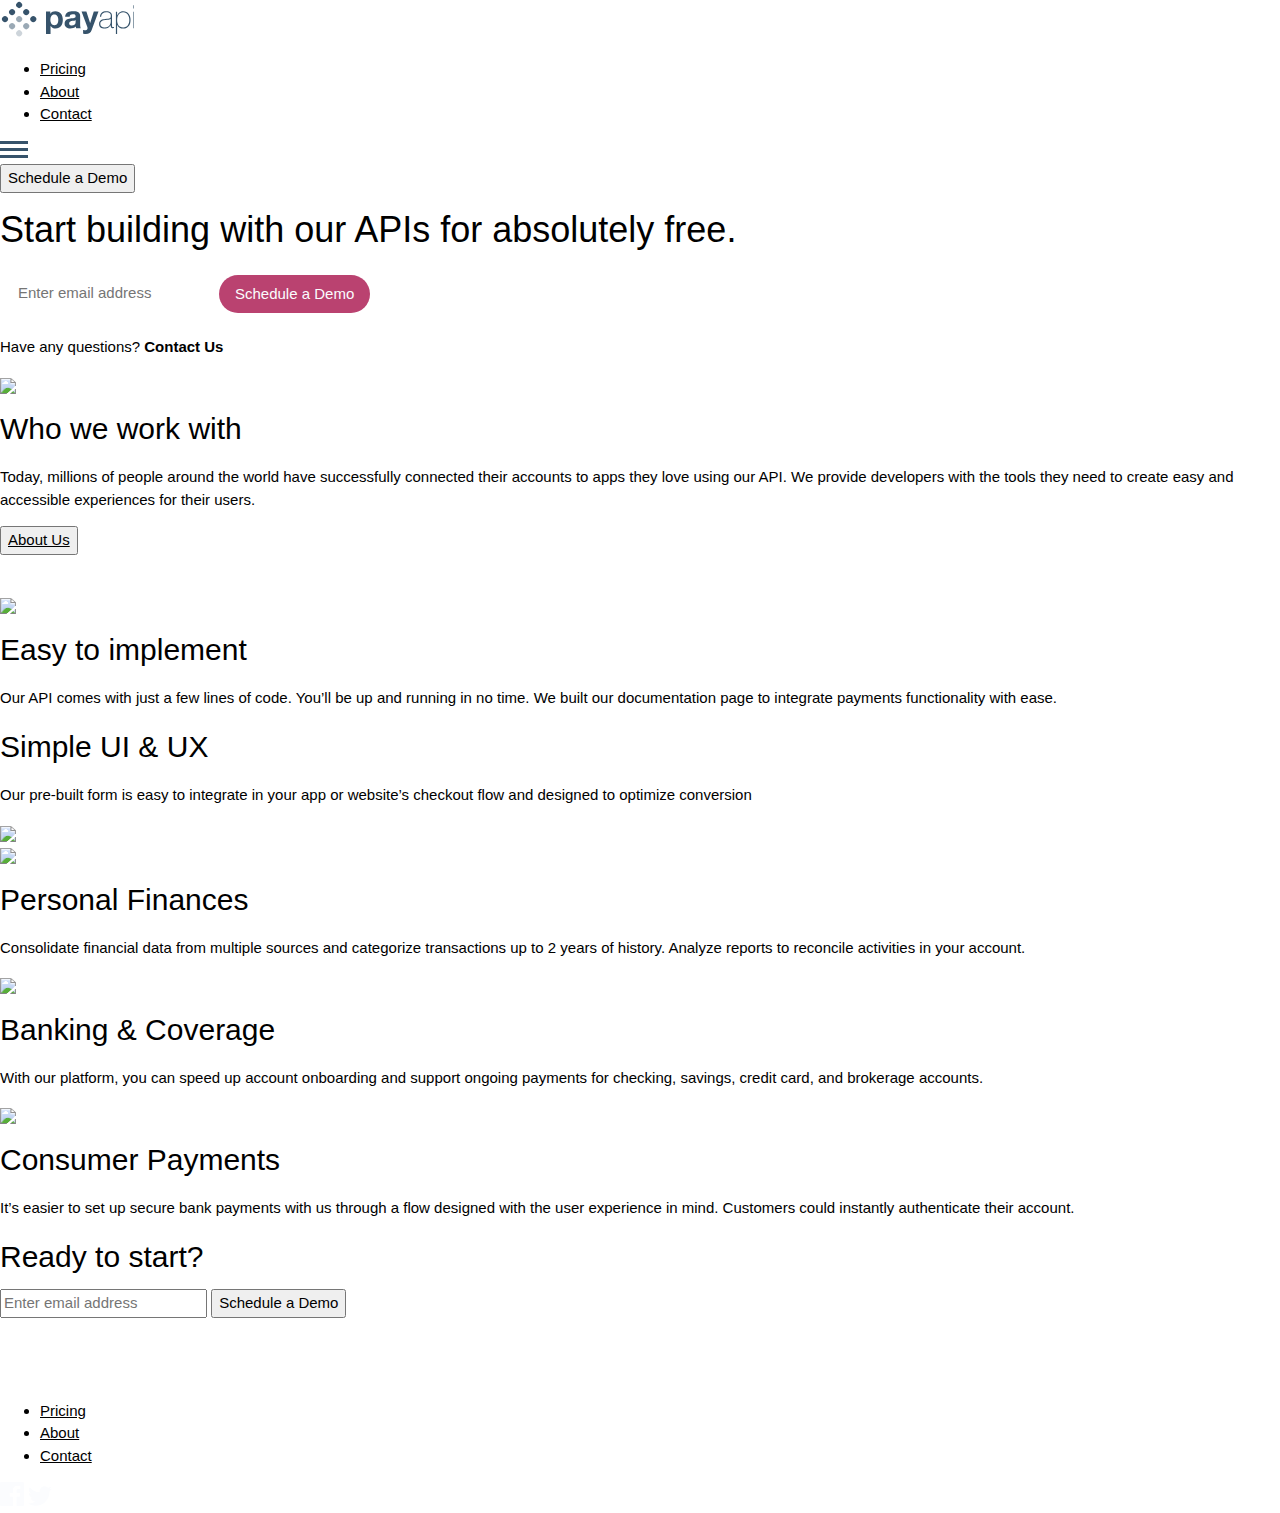
==== commit aaaab87d: "Update index.html" ====
--- a/index.html
+++ b/index.html
@@ -10,7 +10,7 @@
       sizes="32x32"
       href="./starter-code/assets/favicon-32x32.png"
     />
-    <link rel="stylesheet" href="./starter-code/assets/style.css" />
+    <link rel="stylesheet" href="./assets/style.css" />
     <link href="https://fonts.googleapis.com/css2?family=Public+Sans&display=swap" rel="stylesheet">
     <link href="https://fonts.googleapis.com/css2?family=DM+Serif+Display&display=swap" rel="stylesheet">
     <link href="https://www.w3schools.com/w3css/4/w3.css" rel="stylesheet"> 
@@ -19,17 +19,7 @@
     <link rel="preconnect" href="https://fonts.googleapis.com">
     <link rel="preconnect" href="https://fonts.gstatic.com" crossorigin>
     <link href="https://fonts.googleapis.com/css2?family=Cabin+Condensed&family=DM+Serif+Display&family=PT+Sans&family=Public+Sans:wght@200;400&display=swap" rel="stylesheet">
-    
-    
-    
-    
-    
-
-    <title>Frontend Mentor | PayAPI Website Challenge</title>
-
-
-
-    
+    <title>Frontend Mentor | PayAPI Website Challenge</title>    
       <link href="https://www.w3schools.com/w3css/4/w3.css" rel="stylesheet"> 
       <style>
   .pricing-schedule-input{
@@ -51,15 +41,44 @@
 
   <body>
     <header>
-      <div class="content">
-        <div class="logo">
-          <nav class="desktop logo">
-            <ul>
-              <li><img src="./assets/shared/desktop/logo.svg"  alt="" /></li>
-              <li><a href="#"> Pricing </a></li>
-              <li><a href="#"> About </a></li>
-              <li><a href="#"> Contact </a></li>
-            </ul>
+           <nav>
+            <div class="navBar">
+              
+
+              
+              <svg width="133.9" height="36.77" xmlns="http://www.w3.org/2000/svg" id="payApi-logo"><a href="/">
+                  <g fill="#36536B" fill-rule="evenodd">
+                    <path d="M50.544 33.934v-7.84h.064a5.36 5.36 0 002.128 1.84c.864.416 1.808.624 2.832.624 1.216 0 2.277-.235 3.184-.704a6.738 6.738 0 002.272-1.888 8.147 8.147 0 001.36-2.72 11.37 11.37 0 00.448-3.2c0-1.173-.15-2.299-.448-3.376-.299-1.077-.757-2.021-1.376-2.832a6.937 6.937 0 00-2.336-1.952c-.939-.49-2.059-.736-3.36-.736-1.024 0-1.963.203-2.816.608-.853.405-1.557 1.056-2.112 1.952h-.064v-2.112H46v22.336h4.544zm3.808-8.768c-.725 0-1.344-.15-1.856-.448a3.595 3.595 0 01-1.232-1.168 5.044 5.044 0 01-.672-1.68 9.192 9.192 0 01-.208-1.952c0-.683.064-1.344.192-1.984a4.98 4.98 0 01.656-1.696c.31-.49.715-.89 1.216-1.2.501-.31 1.125-.464 1.872-.464.725 0 1.339.155 1.84.464.501.31.912.715 1.232 1.216.32.501.55 1.072.688 1.712.139.64.208 1.29.208 1.952 0 .661-.064 1.312-.192 1.952-.128.64-.347 1.2-.656 1.68-.31.48-.715.87-1.216 1.168-.501.299-1.125.448-1.872.448zm15.882 3.392c1.024 0 2.027-.15 3.008-.448a5.921 5.921 0 002.56-1.568 6.52 6.52 0 00.32 1.6h4.608c-.213-.341-.363-.853-.448-1.536a17.288 17.288 0 01-.128-2.144v-8.608c0-1.003-.224-1.808-.672-2.416a4.603 4.603 0 00-1.728-1.424 7.733 7.733 0 00-2.336-.688 18.543 18.543 0 00-2.528-.176c-.917 0-1.83.09-2.736.272a7.809 7.809 0 00-2.448.912 5.448 5.448 0 00-1.792 1.696c-.47.704-.736 1.59-.8 2.656h4.544c.085-.896.384-1.536.896-1.92.512-.384 1.216-.576 2.112-.576.405 0 .784.027 1.136.08.352.053.661.16.928.32s.48.384.64.672c.16.288.24.677.24 1.168.021.47-.117.827-.416 1.072-.299.245-.704.432-1.216.56-.512.128-1.099.224-1.76.288-.661.064-1.333.15-2.016.256-.683.107-1.36.25-2.032.432a5.735 5.735 0 00-1.792.816c-.523.363-.95.848-1.28 1.456-.33.608-.496 1.381-.496 2.32 0 .853.144 1.59.432 2.208a4.17 4.17 0 001.2 1.536c.512.405 1.11.704 1.792.896a8.127 8.127 0 002.208.288zm1.696-3.008c-.363 0-.715-.032-1.056-.096a2.566 2.566 0 01-.896-.336 1.717 1.717 0 01-.608-.656c-.15-.277-.224-.619-.224-1.024 0-.427.075-.779.224-1.056.15-.277.347-.507.592-.688a2.98 2.98 0 01.864-.432c.33-.107.667-.192 1.008-.256.363-.064.725-.117 1.088-.16.363-.043.71-.096 1.04-.16.33-.064.64-.144.928-.24.288-.096.528-.23.72-.4v1.696c0 .256-.027.597-.08 1.024a3.428 3.428 0 01-.432 1.264c-.235.416-.597.773-1.088 1.072-.49.299-1.184.448-2.08.448zm13.962 8.384c1.557 0 2.773-.288 3.648-.864.874-.576 1.557-1.536 2.048-2.88L98.5 11.598h-4.704L90.18 22.926h-.064l-3.744-11.328H81.54l5.792 15.52c.128.32.192.661.192 1.024 0 .49-.144.939-.432 1.344-.288.405-.731.64-1.328.704-.448.021-.896.01-1.344-.032-.448-.043-.886-.085-1.312-.128v3.744c.469.043.933.08 1.392.112.458.032.922.048 1.392.048zm18.698-5.408c.789 0 1.514-.096 2.176-.288a6.581 6.581 0 001.776-.8c.522-.341.965-.73 1.328-1.168.362-.437.64-.901.832-1.392h.064v.864c0 .341.026.656.08.944.053.288.154.539.304.752.149.213.368.384.656.512.288.128.677.192 1.168.192.34 0 .672-.043.992-.128V26.99a5.835 5.835 0 01-.896.096c-.278 0-.491-.059-.64-.176a.961.961 0 01-.32-.464 2.357 2.357 0 01-.112-.64c-.011-.235-.016-.47-.016-.704v-9.568c0-1.259-.454-2.277-1.36-3.056-.907-.779-2.352-1.168-4.336-1.168-1.984 0-3.515.453-4.592 1.36-1.078.907-1.66 2.267-1.744 4.08h1.216c.085-1.472.58-2.57 1.488-3.296.906-.725 2.096-1.088 3.568-1.088.832 0 1.536.085 2.112.256.576.17 1.045.405 1.408.704.362.299.629.64.8 1.024.17.384.256.8.256 1.248 0 .576-.032 1.056-.096 1.44a1.64 1.64 0 01-.48.944c-.256.245-.635.437-1.136.576-.502.139-1.19.24-2.064.304l-1.888.16c-.662.064-1.35.17-2.064.32-.715.15-1.366.4-1.952.752a4.367 4.367 0 00-1.456 1.44c-.384.608-.576 1.392-.576 2.352 0 1.579.48 2.747 1.44 3.504.96.757 2.314 1.136 4.064 1.136zm.032-1.056c-1.344 0-2.4-.293-3.168-.88-.768-.587-1.152-1.488-1.152-2.704 0-.768.149-1.392.448-1.872.298-.48.688-.859 1.168-1.136a5.213 5.213 0 011.616-.592 20.778 20.778 0 011.792-.272l2.048-.192a16.93 16.93 0 002.032-.288c.608-.128 1.06-.373 1.36-.736v3.072c0 .213-.06.624-.176 1.232-.118.608-.39 1.237-.816 1.888-.427.65-1.046 1.227-1.856 1.728-.811.501-1.91.752-3.296.752zm12.49 6.56v-9.312h.063c.491 1.344 1.27 2.315 2.336 2.912 1.067.597 2.283.896 3.648.896 1.26 0 2.352-.213 3.28-.64a6.254 6.254 0 002.304-1.776c.608-.757 1.062-1.659 1.36-2.704.3-1.045.448-2.197.448-3.456 0-1.152-.149-2.25-.448-3.296-.298-1.045-.752-1.963-1.36-2.752a6.651 6.651 0 00-2.304-1.888c-.928-.47-2.02-.704-3.28-.704-.896 0-1.69.139-2.384.416a6.39 6.39 0 00-1.776 1.04c-.49.416-.885.87-1.184 1.36-.298.49-.512.939-.64 1.344h-.064v-3.776h-1.216V34.03h1.216zm6.047-6.56c-1.152 0-2.117-.208-2.896-.624a5.008 5.008 0 01-1.856-1.664c-.458-.693-.784-1.493-.976-2.4a13.637 13.637 0 01-.288-2.832c0-.981.107-1.925.32-2.832a7.152 7.152 0 011.04-2.416 5.407 5.407 0 011.872-1.696c.768-.427 1.696-.64 2.784-.64 1.11 0 2.054.219 2.832.656a5.599 5.599 0 011.904 1.728c.491.715.854 1.525 1.088 2.432.235.907.352 1.83.352 2.768 0 1.024-.122 1.99-.368 2.896-.245.907-.618 1.701-1.12 2.384a5.487 5.487 0 01-1.92 1.632c-.778.405-1.7.608-2.768.608zm11.498-18.88V5.294h-1.216V8.59h1.216zm0 19.552V11.694h-1.216v16.448h1.216z" fill-rule="nonzero"/><g><circle transform="rotate(45 19.142 5)" cx="19.142" cy="5" r="3"/><circle transform="rotate(45 26.213 12.071)" cx="26.213" cy="12.071" r="3"/><circle transform="rotate(45 33.284 19.142)" cx="33.284" cy="19.142" r="3"/><circle transform="rotate(45 12.071 12.071)" cx="12.071" cy="12.071" r="3"/>
+                      <circle opacity=".5" transform="rotate(45 19.142 19.142)" cx="19.142" cy="19.142" r="3"/>
+                      <circle opacity=".5" transform="rotate(45 26.213 26.213)" cx="26.213" cy="26.213" r="3"/>
+                      <circle transform="rotate(45 5 19.142)" cx="5" cy="19.142" r="3"/>
+                      <circle opacity=".5" transform="rotate(45 12.071 26.213)" cx="12.071" cy="26.213" r="3"/>
+                      <circle opacity=".25" transform="rotate(45 19.142 33.284)" cx="19.142" cy="33.284" r="3"/>
+                    </g></g>
+                    </a>
+                </svg>
+                <ul>
+                    <li><a href="./pricing.html">Pricing</a></li> 
+                    <li><a href="./about.html">About</a></li>
+                    <li><a href="./contact.html">Contact</a></li>
+                </ul>
+              
+            <div class="mobile">
+              <svg width="28" height="17" xmlns="http://www.w3.org/2000/svg" id="menu
+              ">
+                <g fill="#36536B" fill-rule="evenodd">
+                <path d="M0 0h28v3H0zM0 7h28v3H0zM0 14h28v3H0z"/></g>
+              </svg>
+            </div>
+          
+
+            <div class="navBar-link" >  
+               <button>Schedule a Demo</button>  
+            </div>
+            </div>
+            
+            
+               
           </nav>
           
           <!--
@@ -70,23 +89,25 @@
               <li><a href="#"> About </a></li>
               <li><a href="#"> Contact </a></li>
             </ul>
-          </nav>  -->
-        </div>
-
+          </nav>        </div>
         <div class="w3-cell">
           <button  class="w3-btn w3-round-xxlarge pricing-schedule-button" type="submit">
             Schedule a Demo</button></div>
       </div>
     </header>
 
+
     <div class="main-content">
-      <!-- Start -->
+
+
+
+      Start -->
       <div id="start">
         <div class="feature">
           <div class="left">
             <div class="content">
               
-              <h2>Start building <br> with our APIs for <br> absolutely free.</h2>
+              <h1>Start building with our APIs for absolutely free.</h1>
 
 
               
@@ -101,7 +122,7 @@
               </form>
             </div>
               
-              <h4>Have any questions? Contact Us</h4>
+              <p>Have any questions? <span style="font-weight: 700;"> Contact Us</span></p>
             </div>
           </div>
         </div>
@@ -110,8 +131,7 @@
           <div class="center">
           
             <div class="image-container">
-              <img  src="./assets/home/desktop/illustration-phone-mockup.svg"
-              />
+              <img src="./assets/home/desktop/illustration-phone-mockup.svg" />
             </div>
          
           </div>
@@ -122,35 +142,43 @@
 
       <!-- Companies Section -->
       <div id="companies">
-        <div class="company left">
+
+        <div class="company-one">
+        <div class="company-left">
           <div class="text-container">
           <h2>Who we work with</h2>
-          <h3>
+          <p>
             Today, millions of people around the world have successfully
             connected their accounts to apps they love using our API. We provide
             developers with the tools they need to create easy and accessible
-            experiences for their users. About Us
-          </h3>
+            experiences for their users.
+          </p> 
+          <button><a href="./about.html">About Us</a></button>
           <div>
-          
+          </div>
         </div>
         </div>
         </div>
 
       
-
+<div class="company-one">
           <div class="company center">
-            <div class="image-container"></div>
+            <div class="svg-container"></div>
 
             <div class="group">
-            <img src="./assets/shared/desktop/tesla.svg" />
-            <img src="./assets/shared/desktop/microsoft.svg" />
-            <img src="./assets/shared/desktop/hewlett-packard.svg" />
-          </div>
-            <div class="group">
-            <img src="./assets/shared/desktop/oracle.svg" />
-            <img src="./assets/shared/desktop/google.svg" />
-            <img src="./assets/shared/desktop/nvidia.svg" />
+              <svg width="131" height="17" xmlns="http://www.w3.org/2000/svg"><path d="M89.447.047v13.628h14.74c-.375 1.405-1.264 2.623-2.902 3.325h-15.16V.047h3.322zm-12.588 0c-.374 1.452-1.825 2.81-3.603 3.325H61.558l.047 3.372h15.16V17H57.347c.796-1.64 2.387-2.904 4.259-3.419H73.49V10.07H58.33V.047zM21.196 0v.047c-.371 1.503-1.623 2.912-3.386 3.381h-5.287l-.279.094V17H8.951V3.522l-.278-.094H3.386C1.67 3.052.37 1.55 0 .047L21.196 0zm108.586 6.744V17h-3.275v-6.837h-11.98V17h-3.275V6.744h18.53zM48.783 13.58c-.327 1.499-1.637 3.091-3.416 3.419H32.733c-1.778-.328-3.088-1.92-3.462-3.419zm0-6.884c-.327 1.499-1.637 3.09-3.416 3.419H32.733c-1.778-.375-3.088-1.92-3.462-3.419zM130.203 0c-.374 1.499-1.637 3.09-3.416 3.419h-12.634c-1.731-.375-3.041-1.92-3.416-3.419zm-81.42 0c-.327 1.499-1.637 3.09-3.416 3.419H32.733c-1.778-.375-3.088-1.92-3.462-3.419z" fill="#FFFFFF" fill-rule="nonzero"/></svg>
+              <svg width="148" height="31" xmlns="http://www.w3.org/2000/svg">
+                <path d="M15.922 16v15H.782V16h15.14zm16.149 0v15H16.93V16h15.14zm79.549-4.777c.457 0 .983.054 1.562.16.582.107 1.061.238 1.425.392l.05.021v2.858l-.13-.087a5.195 5.195 0 00-1.403-.642 5.593 5.593 0 00-1.607-.244c-.57 0-1.023.127-1.35.376-.323.248-.48.554-.48.936 0 .432.127.772.378 1.013.261.25.894.574 1.881.965 1.24.493 2.128 1.05 2.64 1.659.516.612.777 1.372.777 2.258 0 1.228-.486 2.232-1.444 2.985-.953.748-2.258 1.127-3.88 1.127-.525 0-1.13-.07-1.795-.205-.667-.135-1.232-.308-1.681-.512l-.049-.022v-3.014l.132.094a6.547 6.547 0 001.776.888c.639.208 1.222.313 1.733.313 1.38 0 2.05-.43 2.05-1.313 0-.31-.067-.561-.197-.745-.134-.187-.371-.38-.706-.572-.342-.195-.88-.443-1.603-.736-.86-.365-1.508-.723-1.928-1.065a3.28 3.28 0 01-.948-1.221c-.204-.465-.308-1.013-.308-1.63 0-1.187.482-2.168 1.431-2.916.944-.744 2.18-1.12 3.674-1.12zM137.763 5c.734 0 1.327.078 1.762.232l.055.02v2.656l-.117-.052a3.424 3.424 0 00-1.379-.31c-.623 0-1.111.198-1.453.586-.344.394-.519.983-.519 1.753v1.655h4.704V8.57l.059-.018 2.98-.9.106-.032v3.92h3.173v2.521h-3.172v6.205c0 .795.144 1.364.43 1.689.281.322.735.485 1.35.485.162 0 .373-.035.626-.105.25-.069.465-.161.637-.274l.13-.084v2.544l-.042.025c-.19.106-.51.206-.981.306a6.562 6.562 0 01-1.347.148c-2.62 0-3.95-1.409-3.95-4.189v-6.75h-4.703v10.622h-3.171V14.06h-2.21V11.54h2.21V9.72c0-.913.204-1.739.607-2.454a4.246 4.246 0 011.716-1.673c.733-.394 1.574-.593 2.5-.593zm-13.973 6.223c2.07 0 3.71.608 4.877 1.806 1.166 1.198 1.757 2.865 1.757 4.955 0 2.116-.63 3.833-1.873 5.102-1.243 1.27-2.953 1.913-5.082 1.913-2.043 0-3.694-.61-4.907-1.817-1.214-1.206-1.829-2.86-1.829-4.919 0-2.166.63-3.9 1.873-5.152 1.244-1.253 2.988-1.888 5.184-1.888zm-25.402 0c2.069 0 3.71.608 4.876 1.806 1.166 1.198 1.758 2.865 1.758 4.955 0 2.116-.63 3.833-1.873 5.102-1.243 1.27-2.953 1.913-5.082 1.913-2.043 0-3.694-.61-4.907-1.817-1.214-1.206-1.83-2.86-1.83-4.919 0-2.166.631-3.9 1.874-5.152 1.243-1.253 2.988-1.888 5.184-1.888zm-20.614 0c.56 0 1.148.062 1.75.186.606.123 1.093.286 1.45.483l.043.024V14.9l-.132-.094c-.95-.68-1.953-1.023-2.982-1.023-1.204 0-2.193.402-2.939 1.196-.748.797-1.127 1.876-1.127 3.208 0 1.324.364 2.376 1.082 3.126.716.748 1.703 1.128 2.932 1.128.443 0 .947-.097 1.501-.287a5.917 5.917 0 001.533-.788l.132-.095v2.833l-.042.023c-1.019.58-2.29.873-3.779.873-1.276 0-2.428-.277-3.425-.822a5.855 5.855 0 01-2.344-2.339c-.557-1.004-.839-2.144-.839-3.385 0-1.418.291-2.69.863-3.777a6.127 6.127 0 012.513-2.55c1.09-.6 2.372-.904 3.81-.904zm12.076.089c.523 0 .935.062 1.227.184l.05.021v3.117l-.13-.094c-.146-.103-.392-.201-.731-.292a3.724 3.724 0 00-.942-.136c-.833 0-1.515.355-2.026 1.056-.519.71-.781 1.648-.781 2.792v6.723h-3.133V11.54h3.133v2.276h.033c.293-.739.675-1.331 1.205-1.763a3.236 3.236 0 012.095-.741zm-21.42.228v13.143h-3.132V11.54h3.133zM46.77 6.343l5.458 13.622 5.624-13.622h4.425v18.34H59.08V10.57h-.103l-5.674 14.113h-2.267l-5.764-14.114h-.103v14.114h-3.005V6.343h4.605zm76.854 7.44c-1.134 0-2.033.382-2.673 1.136-.643.759-.97 1.85-.97 3.243 0 1.351.327 2.414.97 3.16.64.742 1.547 1.119 2.698 1.119 1.158 0 2.044-.37 2.633-1.098.593-.733.894-1.83.894-3.257 0-1.41-.32-2.492-.95-3.217-.627-.72-1.503-1.086-2.602-1.086zm-25.402 0c-1.134 0-2.033.382-2.672 1.136-.644.759-.97 1.85-.97 3.243 0 1.351.325 2.414.969 3.16.64.742 1.547 1.119 2.698 1.119 1.158 0 2.044-.37 2.632-1.098.594-.733.894-1.83.894-3.257 0-1.41-.32-2.492-.95-3.217-.627-.72-1.502-1.086-2.601-1.086zM15.922 0v15H.782V0h15.14zM32.07 0v15H16.93V0h15.14zm34.825 5.941c.543 0 1.001.178 1.362.53.362.353.546.782.546 1.276 0 .503-.189.929-.56 1.264-.37.334-.823.503-1.347.503-.525 0-.976-.17-1.341-.503a1.646 1.646 0 01-.554-1.264c0-.512.189-.945.56-1.29.369-.343.819-.516 1.334-.516z" fill="#FFFFFF" fill-rule="nonzero"/>
+                </svg>
+            <svg width="142" height="27" xmlns="http://www.w3.org/2000/svg"><path d="M69.493 16.373L74.305 27h-2.478l-.868-1.923h-6.086L64.015 27h-2.572l4.907-10.627h3.143zm50.612 0c1.715 0 3.191 1.202 3.191 3.366 0 1.923-.38 2.644-.953 3.126.762.384.953 1.297.953 1.922v2.211h-2.286v-1.922c0-.433-.477-1.203-1.43-1.203h-4.095V27h-2.382V16.373zm-29.566.01v3.984h1.046l4.138-3.984h3.234l-5.09 4.991 4.233 4.224v1.392h-1.808l-4.517-4.416H90.54v4.416h-2.427V16.383h2.427zm-31.815.006c1.282 0 3.04.815 3.04 3.835 0 2.973-1.616 3.787-3.041 3.787h-5.226v2.973h-2.423V16.389zm74.75.002c1.995 0 2.945 1.39 2.945 3.259v3.237c-.012 1.508-.265 4.094-2.992 4.094h-7.74v-10.59zm-26.99.003l4.797 10.585h-2.47l-.865-1.916h-6.067l-.854 1.916h-1.899v-1.485l4.225-9.1h3.133zm-22.863.006c1.518.047 2.418 1.627 2.418 2.536v.908H83.62c-.049-.479-.475-1.195-.854-1.195h-4.175c-.947 0-.805.956-.805.956v4.21c0 .766.474.957.759.957h4.126c.9 0 .997-.765.997-1.244h2.37v.957c0 1.58-1.09 2.488-2.417 2.488h-5.787c-1.803 0-2.467-1.388-2.467-2.488v-5.598c0-1.195 1.28-2.487 2.419-2.487zM40.52 0c1.97 0 3.567 1.58 3.567 3.57v19.72a3.6 3.6 0 01-1.046 2.539 3.537 3.537 0 01-2.52 1.044H23.662l.718-2.17c5.98-.888 10.545-5.597 10.545-11.273 0-6.106-5.283-11.094-11.929-11.409L23.76 0h16.76zM17.886 0l-.855 2.4c-4.115 2.205-7.199 6.638-7.199 11.03 0 4.998 3.55 9.408 8.488 11.01l-.861 2.433H4.252c-1.965 0-3.558-1.625-3.558-3.61V3.598C.693 1.614 2.285.004 4.252.001h13.634zm11.91 7.902c1.328 0 2.705.698 1.993 2.605l-2.041 5.677c-.38 1.07-.712 1.815-2.706 1.815h-2.495L21.727 26H19.02l6.36-18.098zm103.062 10.694h-4.75v6.18h4.56c.854 0 1.329-.814 1.329-1.724v-3.02c.049-.669-.426-1.436-1.14-1.436zm-64.937-.252l-2.048 4.52h4.049l-2.001-4.52zm36.997.014l-2.042 4.502h4.074l-2.032-4.502zm-46.907.236h-4.514v3.212h4.656c1.046 0 1.046-1.102 1.046-1.581v-.07c-.003-.512-.054-1.56-1.188-1.56zm61.568-.009h-4.095v3.077h4.382c.905 0 1.143-1.106 1.143-1.634 0-.53-.238-1.443-1.43-1.443zM21.934 0l-2.838 7.947h1.609c1.655 0 2.507.696 2.081 2.086-.426 1.39-2.838 7.969-2.838 7.969h-2.79l2.79-7.784c.094-.464.094-.88-.472-.88h-.852l-3.121 8.664h-2.697V18L19.191 0h2.743zM28.8 9.298h-1.187l-2.574 7.305h1.197c.475 0 .712-.512.76-.791.003-.017.012-.051.028-.102l.063-.198c.146-.442.447-1.301.77-2.213l.177-.5c.505-1.419 1.003-2.803 1.003-2.803.142-.372.19-.698-.237-.698zM78.28.156l2.241 7.264L82.904.204h2.287l2.382 7.216 2.24-7.264h2.43l-3.43 10.632h-1.43c-.715-.001-1.405-1.083-1.549-1.612L84.048 3.62l-2.335 7.168h-1.477c-.715 0-1.335-1.106-1.478-1.635L75.85.156h2.43zm58.079.002V2.37h-3.548v8.413h-2.428V2.37h-3.5V.158h9.476zM74.48.167v2.21h-7.325v1.968h6.088v2.208h-6.088v2.016h7.325v2.207h-8.228c-.952 0-1.522-.768-1.522-1.392V1.751c0-.96.57-1.584 1.664-1.584h8.086zm50.658-.002v2.21h-3.545v8.401h-2.425V2.375h-3.497V.165h9.467zm-11.244.006v2.206h-7.32v1.967h6.084V6.55h-6.084v2.015h7.32v2.206h-8.223c-.952 0-1.522-.767-1.522-1.391V1.755c0-.96.57-1.584 1.664-1.584h8.08zM53.497.174v4.17h6.319V.175h2.423v10.595h-2.423v-4.22h-6.32v4.22h-2.422V.174h2.423zm42.929.004V8.56h6.41v2.204h-7.123c-1.092 0-1.71-.766-1.71-1.58V.177h2.423zm43.216-.084c.627-.01 1.23.24 1.669.692.458.462.689 1.021.689 1.677.01.634-.24 1.243-.69 1.686a2.26 2.26 0 01-1.668.699 2.244 2.244 0 01-1.665-.699 2.317 2.317 0 01-.683-1.686 2.3 2.3 0 01.69-1.677 2.255 2.255 0 011.658-.692zm.001.32c-.56 0-1.036.2-1.431.602-.394.399-.59.881-.59 1.446-.01.546.202 1.073.587 1.457a1.93 1.93 0 001.433.602c.54.009 1.06-.21 1.434-.602.394-.402.59-.887.59-1.457 0-.565-.196-1.047-.59-1.446a1.941 1.941 0 00-1.433-.602z" fill="#FFFFFF" fill-rule="nonzero"/></svg>
+            <svg width="133" height="17" xmlns="http://www.w3.org/2000/svg">
+              <path d="M57.081 11.06h8.737l-4.62-7.351-8.479 13.29h-3.858L59.174 1.036A2.445 2.445 0 0161.198 0c.802 0 1.55.376 1.984 1.008L73.536 17h-3.859l-1.82-2.97H59.01l-1.93-2.97zm40.084 2.97V.16h-3.274v15.226c0 .417.163.82.475 1.129.313.309.734.484 1.196.484h14.933l1.93-2.97h-15.26zM42.99 11.543c3.18 0 5.762-2.54 5.762-5.684 0-3.145-2.582-5.698-5.762-5.698H28.665V17h3.273V3.131h10.835a2.734 2.734 0 012.745 2.729 2.733 2.733 0 01-2.745 2.727l-9.231-.013L43.317 17h4.756l-6.577-5.456h1.495zM8.514 17C3.814 17 0 13.237 0 8.587S3.814.161 8.514.161h9.896c4.701 0 8.513 3.776 8.513 8.426S23.11 17 18.41 17H8.514zm9.676-2.97c3.045 0 5.512-2.433 5.512-5.443s-2.467-5.456-5.512-5.456H8.733c-3.044 0-5.511 2.446-5.511 5.456 0 3.01 2.467 5.443 5.511 5.443h9.457zM80.37 17c-4.7 0-8.519-3.763-8.519-8.413S75.67.161 80.371.161h11.754l-1.917 2.97h-9.62c-3.043 0-5.516 2.446-5.516 5.456 0 3.01 2.473 5.443 5.516 5.443h11.808L90.466 17H80.371zm40.044-2.97c-2.513 0-4.647-1.666-5.299-3.965h13.996l1.929-2.97h-15.925c.652-2.284 2.786-3.964 5.3-3.964h9.606l1.943-2.97h-11.767c-4.702 0-8.52 3.776-8.52 8.426s3.818 8.412 8.52 8.412h10.096l1.929-2.97h-11.808z" fill="#FFFFFF" fill-rule="nonzero"/>
+              </svg>
+            <svg width="97" height="33" xmlns="http://www.w3.org/2000/svg"><path d="M74.618 8l-1.331 1.376h-1.77c1.45 1.274 2.086 2.635 2.086 4.217 0 2.306-1.259 3.462-2.15 4.243-.163.15-.598.462-.85.736-.142.168-.531.613-.531 1.285 0 .47.151.869.931 1.496 2.654 2.055 3.702 3.246 3.702 5.42 0 3.085-2.836 6.227-8.313 6.227-4.625 0-6.827-2.338-6.827-4.714 0-2.713 2.434-5.238 8.49-5.619-.64-.75-.942-1.237-.942-2.104.001-.589.244-1.197.244-1.197h-.89c-3.52 0-5.226-2.777-5.226-5.238C61.241 10.895 63.635 8 68.06 8h6.558zM68.59 23.664c-4.543.065-6.2 1.836-6.2 3.894 0 2.485 2.417 4.006 5.579 4.006 2.88 0 4.658-1.554 4.658-3.535 0-1.442-.808-2.25-2.103-3.31-.557-.439-1.353-1.027-1.353-1.027s-.243-.028-.58-.028zM13.512 0c4.22 0 7.172 1.284 9.21 2.636L19.5 5.794V3.891c-1.719-1.527-3.64-2.623-6.942-2.623-5.219 0-8.96 3.966-8.96 9.621 0 5.766 4.136 11.67 11.172 11.67 1.736 0 3.406-.23 4.729-.646V16.08h-4.24l1.42-1.38h7.56l-1.113 1.09c-.206.186-.344.398-.344.706v6.027C19.25 23.485 16.197 24 12.757 24 5.66 24 .015 19.425.015 11.83.015 6.492 4.249 0 13.512 0zm20.227 8c4.6.001 7.658 3.606 7.658 7.318 0 3.985-3.129 7.682-8.23 7.682-5.302 0-7.919-4.014-7.919-7.394C25.248 11.69 28.497 8 33.74 8zm47.873-8l-1.16 1.14a.878.878 0 00-.306.69v19.09c0 .41.295.831.79.89l1.844.227-.98.963h-6.425l1.177-1.154c.193-.197.283-.388.283-.669V1.403h-2.13L76.132 0h5.48zm8.66 8c3.852 0 5.528 1.987 6.123 3.96L86.1 15.833c.983 3.597 3.792 5.554 6.706 5.554 1.534 0 2.688-.436 4.103-1.1-.75.933-1.776 1.676-2.844 2.134-.995.425-2.057.579-3.346.579-5.172 0-7.94-3.978-7.94-7.798C82.78 10.576 86.638 8 90.27 8zM51.906 8c4.6.001 7.658 3.606 7.658 7.318 0 3.985-3.13 7.682-8.23 7.682-5.302 0-7.919-4.014-7.919-7.394C43.416 11.69 46.665 8 51.907 8zM32.87 9.076c-.6 0-1.514.114-2.49.715-1.194.802-1.952 1.891-1.952 4.122 0 2.24.79 4.533 1.597 5.766.918 1.34 2.143 2.36 3.897 2.36h.069c.684-.015 4.221-.29 4.221-5.017 0-3.308-1.646-7.946-5.342-7.946zm18.168 0c-.6 0-1.515.114-2.49.715-1.194.802-1.952 1.891-1.952 4.122 0 2.24.79 4.533 1.597 5.766.917 1.34 2.143 2.36 3.897 2.36h.069c.684-.015 4.221-.29 4.221-5.017 0-3.308-1.646-7.946-5.342-7.946zm15.801-.047c-1.547 0-2.848 1.2-2.848 3.458 0 2.5 1.17 4.603 2.348 5.392.53.375 1.157.526 1.68.526 1.067 0 3.04-.718 3.04-3.344 0-2.432-1.254-4.398-2.039-5.13-.708-.609-1.378-.902-2.18-.902zm22.758.03c-1.288 0-3.9.898-3.9 4.26 0 .801.172 1.543.172 1.543l6.328-2.382c.503-.185.758-.384.758-.762 0-1.168-1.41-2.66-3.358-2.66z" fill="#FFFFFF" fill-rule="nonzero"/></svg>
+            <svg width="139" height="26" xmlns="http://www.w3.org/2000/svg">
+              <path d="M40.086 0v26H15.427v-3.053c.522.058 1.043.087 1.594.087 5.708 0 15.777-2.908 20.095-6.525-.638-.637-3.724-2.098-4.477-2.706-4.55 3.907-9.243 7.22-15.734 7.22-.493 0-1-.044-1.492-.101v-2.17c.594.1 1.188.158 1.796.158 6.969 0 13.662-8.13 13.662-8.13s-5.838-7.626-14.777-7.322l-.696.043V0h24.688zM15.413 3.501l-.001 1.909-.014.001v.001l-.37.034c-6.73.69-10.15 5.567-10.275 5.748-.003.005 2.706 8.744 10.645 9.728v2.025C4.576 21.934.722 10.794.722 10.794s6.81-6.656 14.69-7.293zM90.19 5.03V22h-4.854V5.029h4.854zm9.78 0c3.876 0 6.47.46 8.249 2.833 1.005 1.323 1.574 3.452 1.574 5.84 0 2.603-.67 4.99-1.72 6.069C106.6 21.31 105.23 22 101.033 22h-7.87V5.029zm-29.558 0l3.877 13.447L78.341 5.03h4.955L77.699 22h-6.995L65.165 5.029h5.247zm46.508 0V22h-4.854V5.029h4.854zM56.07 5c4.16.03 8.351 1.013 8.351 7.607v9.378h-4.751v-7.752c0-2.374-.306-3.682-1.079-4.488-.597-.633-1.472-.935-2.725-.935l-3.819-.014v13.189h-4.897V5zm76.094.028L139 21.97h-5.203l-1.02-2.991h-8.016l-1.079 3.006h-4.78l6.777-16.957h6.486zM15.398 7.755v2.026h-.014c-2.507-.304-4.477 2.04-4.477 2.04l.008.027c.106.351 1.272 3.978 4.483 5.066v1.852c-5.998-1.071-7.664-7.307-7.664-7.307l.07-.074.089-.089c.663-.656 3.376-3.091 7.505-3.54zm84.659.956h-2.084v9.65h2.084c3.031 0 4.984-1.352 4.984-4.832 0-3.48-1.953-4.818-4.984-4.818zm-73.315 2.198l-.019.027-.099.131c-.743.976-4.891 6.15-9.313 6.15-.652 0-1.29-.1-1.898-.303V9.795c2.506.304 3.013 1.404 4.506 3.907l3.346-2.807s-2.448-3.198-6.563-3.198a9.832 9.832 0 00-1.304.058V5.412h.015l-.001-.002.334-.019c.116-.005.232-.009.348-.009 6.432-.202 10.648 5.527 10.648 5.527zm102.085-2.788l-3.032 7.94h5.976l-2.944-7.94z" fill="#FFFFFF" fill-rule="nonzero"/>
+              </svg>
+            </div>
           </div>
           </div>
           </div>
@@ -161,53 +189,37 @@
 
       <!-- Implement -->
       <div id="implement">
-        <div class="section">
-          <div class="image-container">
-            <div class="center">
-              <img src="./assets/home/desktop/illustration-easy-to-implement.svg"
-              />
-            </div>
-          </div>
-        </div>
-
-        <div class="section">
-          <div class="left">
-           
+        <div class="section-1">          
+        <img src="./assets/home/desktop/illustration-easy-to-implement.svg"/>
+        </div>
+        <div class="section-2">          
               <h2>Easy to implement</h2>
-              <h3>
+              <p>
                 Our API comes with just a few lines of code. You’ll be up and
                 running in no time. We built our documentation page to integrate
                 payments functionality with ease.
-              </h3>
-            
-          </div>
+             </p>
+        </div>
         </div>
       </div>
 
       <!-- UI and UX -->
-      <div id="userInterface">
-        <div class="sections">
-          
+      <div id="userInterface">        
+         
             <div class="text left">
               <h2>Simple UI & UX</h2>
-              <h3>
+              <p>
                 Our pre-built form is easy to integrate in your app or website’s
                 checkout flow and designed to optimize conversion
-              </h3>
-            
-          </div>
-        </div>
-
-        <div class="sections">
+              </p>            
+          </div>        
+        
           <div class="image-container">
             <div class="center">
-              <img
-                
-                src="./assets/home/desktop/illustration-simple-ui.svg"
+              <img src="./assets/home/desktop/illustration-simple-ui.svg"
               />
             </div>
-          </div>
-        </div>
+          </div>        
       </div>
 
       <!-- Cards -->
@@ -217,13 +229,13 @@
             <div class="image-container">
               <img src="./assets/home/desktop/icon-personal-finances.svg" />
             </div>
-            <div class="content">
+            <div class="content-1">
               <h2>Personal Finances</h2>
-              <h3>
+              <p>
                 Consolidate financial data from multiple sources and categorize
                 transactions up to 2 years of history. Analyze reports to
                 reconcile activities in your account.
-              </h3>
+              </p>
             </div>
           </div>
         </div>
@@ -231,15 +243,15 @@
         <div class="card">
           <div class="center">
             <div class="image-container">
-              <img src="./assets/home/desktop/icon-banking-and-coverage.svg" />
-            </div>
-            <div class="content">
+              <img src="./assets/home/desktop/icon-consumer-payments.svg" />
+            </div>
+            <div class="content-1">
               <h2>Banking & Coverage</h2>
-              <h3>
+              <p>
                 With our platform, you can speed up account onboarding and
                 support ongoing payments for checking, savings, credit card, and
                 brokerage accounts.
-              </h3>
+              </p>
             </div>
           </div>
         </div>
@@ -250,17 +262,17 @@
               <img src="./assets/home/desktop/icon-consumer-payments.svg" />
             </div>
           </div>
-          <div class="content">
+          <div class="content-1">
             <h2>Consumer Payments</h2>
-            <h3>
+            <p>
               It’s easier to set up secure bank payments with us through a flow
               designed with the user experience in mind. Customers could
               instantly authenticate their account.
-            </h3>
-          </div>
-        </div>
-      </div>
-<!-- Ready to Start -->
+            </p>
+          </div>
+        </div>
+      </div>
+<!-- Ready to Start 
       <div id="ready">
         <div class="cardss">
           <div class="center">
@@ -269,7 +281,6 @@
             </div>
           </div>
         </div>
-
         <div class="cardss">
           <div class="center">
             <div class="content">
@@ -288,13 +299,83 @@
                  Schedule a Demo</button></div>
               </form>
             </div>
-
-              
-            </div>
-          </div>
-        </div>
-      </div>
-
+              
+            </div>
+          </div>
+        </div>
+      </div>
+-->
+<div class="RTS">
+  <h2>Ready to start?</h2> 
+  <form >
+    <input type="text" placeholder="Enter email address" id="email2" >              
+    <input type="submit" id="schedADemo" value="Schedule a Demo">
+    <div class="error"></div>
+  </form>  
+</div>
+
+<br/>
+
+<footer>
+
+  <div class="footer" id="feet">
+    <div class="f-foot">
+      <svg width="135" height="38" xmlns="http://www.w3.org/2000/svg" id="footer-logo">
+      <a>
+        <g fill="white" fill-rule="evenodd">
+            <path d="M50.544 33.934v-7.84h.064a5.36 5.36 0 002.128 1.84c.864.416 1.808.624 2.832.624 1.216 0 2.277-.235 3.184-.704a6.738 6.738 0 002.272-1.888 8.147 8.147 0 001.36-2.72 11.37 11.37 0 00.448-3.2c0-1.173-.15-2.299-.448-3.376-.299-1.077-.757-2.021-1.376-2.832a6.937 6.937 0 00-2.336-1.952c-.939-.49-2.059-.736-3.36-.736-1.024 0-1.963.203-2.816.608-.853.405-1.557 1.056-2.112 1.952h-.064v-2.112H46v22.336h4.544zm3.808-8.768c-.725 0-1.344-.15-1.856-.448a3.595 3.595 0 01-1.232-1.168 5.044 5.044 0 01-.672-1.68 9.192 9.192 0 01-.208-1.952c0-.683.064-1.344.192-1.984a4.98 4.98 0 01.656-1.696c.31-.49.715-.89 1.216-1.2.501-.31 1.125-.464 1.872-.464.725 0 1.339.155 1.84.464.501.31.912.715 1.232 1.216.32.501.55 1.072.688 1.712.139.64.208 1.29.208 1.952 0 .661-.064 1.312-.192 1.952-.128.64-.347 1.2-.656 1.68-.31.48-.715.87-1.216 1.168-.501.299-1.125.448-1.872.448zm15.882 3.392c1.024 0 2.027-.15 3.008-.448a5.921 5.921 0 002.56-1.568 6.52 6.52 0 00.32 1.6h4.608c-.213-.341-.363-.853-.448-1.536a17.288 17.288 0 01-.128-2.144v-8.608c0-1.003-.224-1.808-.672-2.416a4.603 4.603 0 00-1.728-1.424 7.733 7.733 0 00-2.336-.688 18.543 18.543 0 00-2.528-.176c-.917 0-1.83.09-2.736.272a7.809 7.809 0 00-2.448.912 5.448 5.448 0 00-1.792 1.696c-.47.704-.736 1.59-.8 2.656h4.544c.085-.896.384-1.536.896-1.92.512-.384 1.216-.576 2.112-.576.405 0 .784.027 1.136.08.352.053.661.16.928.32s.48.384.64.672c.16.288.24.677.24 1.168.021.47-.117.827-.416 1.072-.299.245-.704.432-1.216.56-.512.128-1.099.224-1.76.288-.661.064-1.333.15-2.016.256-.683.107-1.36.25-2.032.432a5.735 5.735 0 00-1.792.816c-.523.363-.95.848-1.28 1.456-.33.608-.496 1.381-.496 2.32 0 .853.144 1.59.432 2.208a4.17 4.17 0 001.2 1.536c.512.405 1.11.704 1.792.896a8.127 8.127 0 002.208.288zm1.696-3.008c-.363 0-.715-.032-1.056-.096a2.566 2.566 0 01-.896-.336 1.717 1.717 0 01-.608-.656c-.15-.277-.224-.619-.224-1.024 0-.427.075-.779.224-1.056.15-.277.347-.507.592-.688a2.98 2.98 0 01.864-.432c.33-.107.667-.192 1.008-.256.363-.064.725-.117 1.088-.16.363-.043.71-.096 1.04-.16.33-.064.64-.144.928-.24.288-.096.528-.23.72-.4v1.696c0 .256-.027.597-.08 1.024a3.428 3.428 0 01-.432 1.264c-.235.416-.597.773-1.088 1.072-.49.299-1.184.448-2.08.448zm13.962 8.384c1.557 0 2.773-.288 3.648-.864.874-.576 1.557-1.536 2.048-2.88L98.5 11.598h-4.704L90.18 22.926h-.064l-3.744-11.328H81.54l5.792 15.52c.128.32.192.661.192 1.024 0 .49-.144.939-.432 1.344-.288.405-.731.64-1.328.704-.448.021-.896.01-1.344-.032-.448-.043-.886-.085-1.312-.128v3.744c.469.043.933.08 1.392.112.458.032.922.048 1.392.048zm18.698-5.408c.789 0 1.514-.096 2.176-.288a6.581 6.581 0 001.776-.8c.522-.341.965-.73 1.328-1.168.362-.437.64-.901.832-1.392h.064v.864c0 .341.026.656.08.944.053.288.154.539.304.752.149.213.368.384.656.512.288.128.677.192 1.168.192.34 0 .672-.043.992-.128V26.99a5.835 5.835 0 01-.896.096c-.278 0-.491-.059-.64-.176a.961.961 0 01-.32-.464 2.357 2.357 0 01-.112-.64c-.011-.235-.016-.47-.016-.704v-9.568c0-1.259-.454-2.277-1.36-3.056-.907-.779-2.352-1.168-4.336-1.168-1.984 0-3.515.453-4.592 1.36-1.078.907-1.66 2.267-1.744 4.08h1.216c.085-1.472.58-2.57 1.488-3.296.906-.725 2.096-1.088 3.568-1.088.832 0 1.536.085 2.112.256.576.17 1.045.405 1.408.704.362.299.629.64.8 1.024.17.384.256.8.256 1.248 0 .576-.032 1.056-.096 1.44a1.64 1.64 0 01-.48.944c-.256.245-.635.437-1.136.576-.502.139-1.19.24-2.064.304l-1.888.16c-.662.064-1.35.17-2.064.32-.715.15-1.366.4-1.952.752a4.367 4.367 0 00-1.456 1.44c-.384.608-.576 1.392-.576 2.352 0 1.579.48 2.747 1.44 3.504.96.757 2.314 1.136 4.064 1.136zm.032-1.056c-1.344 0-2.4-.293-3.168-.88-.768-.587-1.152-1.488-1.152-2.704 0-.768.149-1.392.448-1.872.298-.48.688-.859 1.168-1.136a5.213 5.213 0 011.616-.592 20.778 20.778 0 011.792-.272l2.048-.192a16.93 16.93 0 002.032-.288c.608-.128 1.06-.373 1.36-.736v3.072c0 .213-.06.624-.176 1.232-.118.608-.39 1.237-.816 1.888-.427.65-1.046 1.227-1.856 1.728-.811.501-1.91.752-3.296.752zm12.49 6.56v-9.312h.063c.491 1.344 1.27 2.315 2.336 2.912 1.067.597 2.283.896 3.648.896 1.26 0 2.352-.213 3.28-.64a6.254 6.254 0 002.304-1.776c.608-.757 1.062-1.659 1.36-2.704.3-1.045.448-2.197.448-3.456 0-1.152-.149-2.25-.448-3.296-.298-1.045-.752-1.963-1.36-2.752a6.651 6.651 0 00-2.304-1.888c-.928-.47-2.02-.704-3.28-.704-.896 0-1.69.139-2.384.416a6.39 6.39 0 00-1.776 1.04c-.49.416-.885.87-1.184 1.36-.298.49-.512.939-.64 1.344h-.064v-3.776h-1.216V34.03h1.216zm6.047-6.56c-1.152 0-2.117-.208-2.896-.624a5.008 5.008 0 01-1.856-1.664c-.458-.693-.784-1.493-.976-2.4a13.637 13.637 0 01-.288-2.832c0-.981.107-1.925.32-2.832a7.152 7.152 0 011.04-2.416 5.407 5.407 0 011.872-1.696c.768-.427 1.696-.64 2.784-.64 1.11 0 2.054.219 2.832.656a5.599 5.599 0 011.904 1.728c.491.715.854 1.525 1.088 2.432.235.907.352 1.83.352 2.768 0 1.024-.122 1.99-.368 2.896-.245.907-.618 1.701-1.12 2.384a5.487 5.487 0 01-1.92 1.632c-.778.405-1.7.608-2.768.608zm11.498-18.88V5.294h-1.216V8.59h1.216zm0 19.552V11.694h-1.216v16.448h1.216z" fill-rule="nonzero"/><g><circle transform="rotate(45 19.142 5)" cx="19.142" cy="5" r="3"/><circle transform="rotate(45 26.213 12.071)" cx="26.213" cy="12.071" r="3"/><circle transform="rotate(45 33.284 19.142)" cx="33.284" cy="19.142" r="3"/><circle transform="rotate(45 12.071 12.071)" cx="12.071" cy="12.071" r="3"/>
+              <circle opacity=".5" transform="rotate(45 19.142 19.142)" cx="19.142" cy="19.142" r="3"/>
+              <circle opacity=".5" transform="rotate(45 26.213 26.213)" cx="26.213" cy="26.213" r="3"/>
+              <circle transform="rotate(45 5 19.142)" cx="5" cy="19.142" r="3"/>
+              <circle opacity=".5" transform="rotate(45 12.071 26.213)" cx="12.071" cy="26.213" r="3"/>
+              <circle opacity=".25" transform="rotate(45 19.142 33.284)" cx="19.142" cy="33.284" r="3"/>
+        </g></g>
+      </a>
+    </svg>
+      <div id="my-feet">
+          <ul>
+            <li><a href="">Pricing</a></li> 
+            <li><a href="">About</a></li>
+            <li><a href="">Contact</a></li>
+          </ul>
+      </div>
+    </div>
+    
+      
+      <div class="f-footSvg">
+          <svg width="24" height="24" xmlns="http://www.w3.org/2000/svg" id="fb-icon">
+            <a href="">
+            <path d="M22.675 0H1.325C.593 0 0 .593 0 1.325v21.351C0 23.407.593 24 1.325 24H12.82v-9.294H9.692v-3.622h3.128V8.413c0-3.1 1.893-4.788 4.659-4.788 1.325 0 2.463.099 2.795.143v3.24l-1.918.001c-1.504 0-1.795.715-1.795 1.763v2.313h3.587l-.467 3.622h-3.12V24h6.116c.73 0 1.323-.593 1.323-1.325V1.325C24 .593 23.407 0 22.675 0z" fill="#FBFCFE" fill-rule="nonzero"/>
+            </a>
+          </svg>
+          <svg width="24" height="20" xmlns="http://www.w3.org/2000/svg" id="twit-icon">
+            <a href="">
+            <path d="M24 2.557a9.83 9.83 0 01-2.828.775A4.932 4.932 0 0023.337.608a9.864 9.864 0 01-3.127 1.195A4.916 4.916 0 0016.616.248c-3.179 0-5.515 2.966-4.797 6.045A13.978 13.978 0 011.671 1.149a4.93 4.93 0 001.523 6.574 4.903 4.903 0 01-2.229-.616c-.054 2.281 1.581 4.415 3.949 4.89a4.935 4.935 0 01-2.224.084 4.928 4.928 0 004.6 3.419A9.9 9.9 0 010 17.54a13.94 13.94 0 007.548 2.212c9.142 0 14.307-7.721 13.995-14.646A10.025 10.025 0 0024 2.557z" fill="#FBFCFE" fill-rule="nonzero"/>
+            </a>
+          </svg>
+          <svg width="24" height="24" xmlns="http://www.w3.org/2000/svg" id="ln-icon"> 
+            <a href="">
+            <path d="M21.6 0H2.4C1.08 0 0 1.08 0 2.4v19.2C0 22.92 1.08 24 2.4 24h19.2c1.32 0 2.4-1.08 2.4-2.4V2.4C24 1.08 22.92 0 21.6 0zM7.2 20.4H3.6V9.6h3.6v10.8zM5.4 7.56c-1.2 0-2.16-.96-2.16-2.16 0-1.2.96-2.16 2.16-2.16 1.2 0 2.16.96 2.16 2.16 0 1.2-.96 2.16-2.16 2.16zm15 12.84h-3.6v-6.36c0-.96-.84-1.8-1.8-1.8-.96 0-1.8.84-1.8 1.8v6.36H9.6V9.6h3.6v1.44c.6-.96 1.92-1.68 3-1.68 2.28 0 4.2 1.92 4.2 4.2v6.84z" fill="#FFF" fill-rule="nonzero"/>
+            </a>
+          </svg>
+      </div>
+      
+               
+  </div>
+  <!--
+  
+  <svg id="foot-svg-wrapper" width="390" height="100" viewBox="0 0 390 100" fill="none" xmlns="http://www.w3.org/2000/svg">
+        <g opacity="0.15">
+        <circle cx="390" cy="254" r="390" fill="#36536B"/>
+        <circle cx="390" cy="254" r="390" fill="#36536B"/>
+        <mask id="mask0_0_3718" style="mask-type:alpha" maskUnits="userSpaceOnUse" x="0" y="-136" width="780" height="780">
+        <circle cx="390" cy="254" r="390" fill="white"/>
+        </mask>
+        <g mask="url(#mask0_0_3718)">
+        </g>
+        </g>
+        </svg>-->
+</footer> 
       <!-- Footer 
       <footer>
         <div class="lastnote">
@@ -309,7 +390,6 @@
             </nav>
             </div>
             
-
             <div class="logo right">
               <div class="logos">
               <nav>
@@ -321,15 +401,8 @@
             </nav>
           </div>
             </div>
-
-
-
-
-
             
-
-          </div>
-
+          </div>
         
           
       </footer>  -->
@@ -340,39 +413,31 @@
     Enter email address 
     Schedule a Demo
     Have any questions? Contact Us
-
     Who we work with
     Today, millions of people around the world have successfully connected 
     their accounts to apps they love using our API. We provide developers 
     with the tools they need to create easy and accessible experiences 
     for their users.
     About Us
-
     Easy to implement
     Our API comes with just a few lines of code. You’ll be up and running in 
     no time. We built our documentation page to integrate payments functionality 
     with ease.
-
     Simple UI & UX
     Our pre-built form is easy to integrate in your app or website’s checkout 
     flow and designed to optimize conversion.
-
     Personal Finances
     Consolidate financial data from multiple sources and categorize transactions up to
     2 years of history. Analyze reports to reconcile activities in your account.
-
     Banking & Coverage
     With our platform, you can speed up account onboarding and support ongoing payments 
     for checking, savings, credit card, and brokerage accounts.
-
     Consumer Payments
     It’s easier to set up secure bank payments with us through a flow designed with the 
     user experience in mind. Customers could instantly authenticate their account.
-
     Ready to start? 
     Enter email address 
     Schedule a Demo
-
     Pricing
     About
     Contact
@@ -425,7 +490,6 @@
         </div>       
     </div>
 </foot>     
-
 -->
 
 
